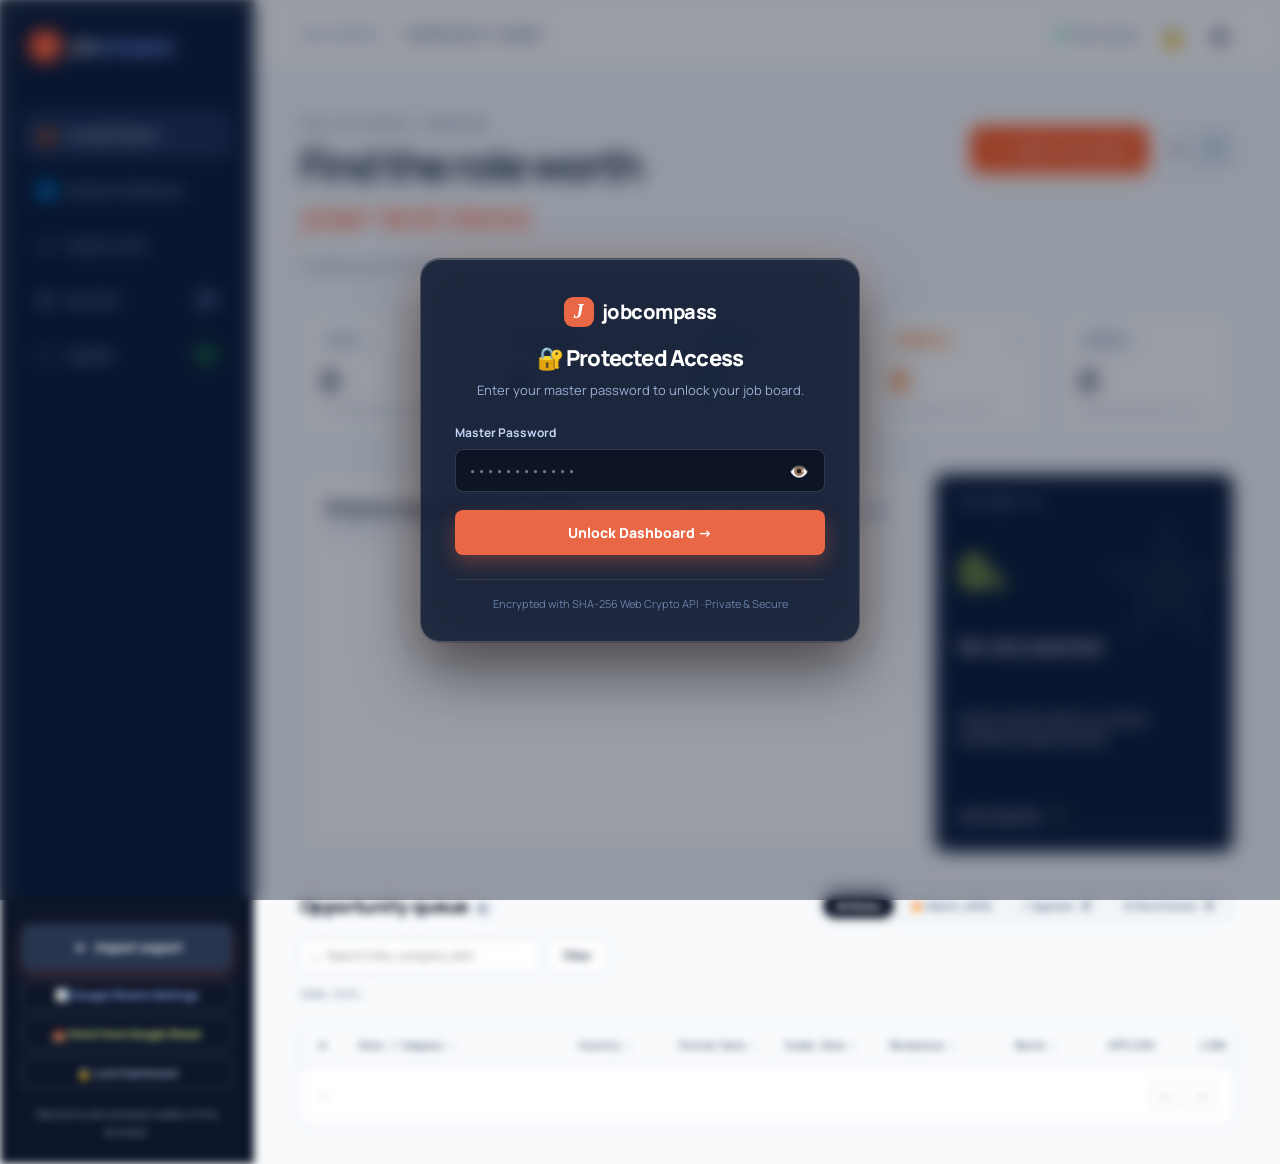
==== index.html @ 96bff16b "Add dedicated Indeed and Glassdoor crawler, multi-sheet Excel generator, and web dashboard page" ====
<!doctype html>
<html lang="en">
  <head>
    <meta charset="UTF-8" />
    <meta name="viewport" content="width=device-width, initial-scale=1.0" />
    <meta name="theme-color" content="#0d1629" />
    <title>Job Compass | Opportunity dashboard</title>
    <link rel="preconnect" href="https://fonts.googleapis.com" />
    <link rel="preconnect" href="https://fonts.gstatic.com" crossorigin />
    <link href="https://fonts.googleapis.com/css2?family=DM+Mono:wght@400;500&family=Manrope:wght@400;500;600;700;800&display=swap" rel="stylesheet" />
    <link rel="stylesheet" href="styles.css" />
  </head>
  <body>
    <div class="shell" id="app-shell">
      <aside class="sidebar">
        <a class="brand" href="#top" aria-label="Job Compass home"><span class="brand-mark">J</span><span>job<span>compass</span></span></a>
        <nav class="nav" aria-label="Main navigation">
          <a class="active" href="index.html" id="nav-overview-link"><span>💼</span> LinkedIn Board</a>
          <a href="indeed_glassdoor.html" id="nav-ig-link"><span>🌐</span> Indeed & Glassdoor</a>
          <a href="#roles" id="nav-roles-link"><span>⌕</span> Explore roles</a>
          <a href="#shortlist" id="nav-shortlist-link"><span>★</span> Shortlist <b id="nav-shortlist">0</b></a>
          <a href="#applied" id="nav-applied-link"><span>✓</span> Applied <b id="nav-applied" class="nav-applied-badge">0</b></a>
        </nav>
        <div class="sidebar-bottom">
          <button class="import-button sidebar-import" id="import-button"><span>＋</span> Import export</button>
          <button class="clear-data-button" id="sheets-config-button" style="margin-top:8px;color:#9db7ff;border-color:#374a6a">📊 Google Sheets Settings</button>
          <button class="clear-data-button" id="sheets-fetch-button" style="margin-top:6px;color:#dff482;border-color:#374a6a">📥 Fetch from Google Sheet</button>
          <button class="clear-data-button" id="lock-dashboard-btn" style="margin-top:6px;color:#a5b5d2;border-color:#374a6a">🔒 Lock Dashboard</button>
          <p class="stored-count" id="stored-count"></p>
          <button class="clear-data-button" id="clear-data" style="display:none">Clear stored data</button>
          <p>Decisions are saved privately in this browser.</p>
        </div>
      </aside>

      <main id="top">
        <header class="topbar">
          <button class="mobile-menu" id="mobile-menu" aria-label="Open navigation">☰</button>
          <div class="crumb"><span>JOB SEARCH</span><i>/</i><strong>OPPORTUNITY BOARD</strong></div>
          <div class="top-actions">
            <span class="saved-state"><i></i> Auto-saved</span>
            <button class="icon-button" id="lock-header-btn" title="Lock Dashboard Session">🔒</button>
            <button class="icon-button" id="theme-button" aria-label="Toggle theme">◐</button>
          </div>
        </header>

        <section class="hero">
          <div>
            <p class="eyebrow">YOUR JOB SEARCH, ORGANISED</p>
            <h1>Find the role worth<br /><em>your next move.</em></h1>
            <p class="hero-copy" id="dataset-summary">Loading your job export…</p>
          </div>
          <div class="hero-actions">
            <button class="import-button" id="hero-import"><span>＋</span> Import new export</button>
            <label class="view-toggle" aria-label="Display mode">
              <button class="active" id="table-view-button" aria-label="Table view">☰</button>
              <button id="compact-view-button" aria-label="Compact view">☷</button>
            </label>
          </div>
        </section>

        <section class="metrics">
          <article class="metric-card">
            <div class="metric-head"><span class="metric-badge">TOTAL</span></div>
            <strong id="metric-total">0</strong>
            <span class="metric-note" id="metric-total-note">0 companies represented</span>
          </article>
          <article class="metric-card">
            <div class="metric-head"><span class="metric-badge badge-match">MATCH ≥85%</span></div>
            <strong id="metric-high-match">0</strong>
            <span class="metric-note">Top fit for your background</span>
          </article>
          <article class="metric-card clickable card-applied" id="metric-applied-card" title="Click to view all applied jobs">
            <div class="metric-head"><span class="metric-badge badge-applied">APPLIED</span><span class="card-action-icon">↗</span></div>
            <strong id="metric-applied" class="metric-applied-val">0</strong>
            <span class="metric-note" id="metric-applied-note">0% submitted · Click to filter</span>
          </article>
          <article class="metric-card clickable card-shortlist" id="metric-shortlisted-card" title="Click to view shortlisted roles">
            <div class="metric-head"><span class="metric-badge badge-shortlist">SHORTLIST</span><span class="card-action-icon">↗</span></div>
            <strong id="metric-shortlisted" class="metric-shortlist-val">0</strong>
            <span class="metric-note" id="metric-shortlist-note">Your roles to revisit</span>
          </article>
          <article class="metric-card">
            <div class="metric-head"><span class="metric-badge">MARKETS</span></div>
            <strong id="metric-countries">0</strong>
            <span class="metric-note" id="metric-country-note">Across primary focus areas</span>
          </article>
        </section>

        <section class="insight-grid">
          <article class="chart-card">
            <div class="chart-card-top">
              <div class="chart-card-title-group">
                <div class="title-with-pill">
                  <h2>Roles by target country</h2>
                  <span class="market-count-pill" id="country-data-label">19 MARKETS</span>
                </div>
                <p class="chart-subtitle" id="country-chart-subtitle">All active international tech markets</p>
              </div>
              <div class="chart-controls-group">
                <div class="chart-search-wrap">
                  <span>⌕</span>
                  <input type="text" id="country-search-input" placeholder="Search country…" />
                </div>
                <div class="chart-sort-toggle">
                  <button class="sort-toggle-btn active" id="sort-country-count" title="Sort by volume">Volume</button>
                  <button class="sort-toggle-btn" id="sort-country-alpha" title="Sort alphabetically">A–Z</button>
                </div>
                <button class="clear-country-filter" id="country-filter-clear-btn" style="display:none;" title="Clear country filter">✕</button>
              </div>
            </div>
            <div class="country-bars-scroll" id="country-bars"></div>
          </article>
          <article class="focus-card">
            <p class="eyebrow">FEATURED FIT</p>
            <div class="focus-score" id="focus-score">0<small>%</small></div>
            <h2 id="focus-title">No role selected</h2>
            <p id="focus-company">Import export data to surface standout opportunities.</p>
            <button id="view-best-fit">Focus top role <span>→</span></button>
          </article>
        </section>

        <section class="roles-section" id="roles">
          <div class="queue-master-bar">
            <div class="queue-left">
              <h2>Opportunity queue <span class="queue-count-badge" id="visible-count">0</span></h2>
            </div>
            <div class="queue-center">
              <div class="status-tabs-bar" id="status-tabs-bar">
                <button class="status-pill active" data-status-tab="all">All Roles</button>
                <button class="status-pill pill-match" data-status-tab="high">🔥 Match ≥85%</button>
                <button class="status-pill pill-applied" data-status-tab="applied">✓ Applied <b id="tab-count-applied">0</b></button>
                <button class="status-pill pill-shortlist" data-status-tab="shortlisted">★ Shortlisted <b id="tab-count-shortlisted">0</b></button>
              </div>
            </div>
            <div class="queue-right">
              <div class="search-wrap">
                <span>⌕</span>
                <input type="search" id="search" placeholder="Search title, company, skill…" />
              </div>
              <button class="filter-button" id="filter-button">Filter <span id="filter-count">0</span></button>
            </div>
          </div>

          <div class="timeline-strip">
            <span class="timeline-label">CRAWL DATE:</span>
            <div class="date-tabs-bar" id="date-tabs-bar"></div>
          </div>

          <div class="filters-panel" id="filters-panel" hidden>
            <label>Country<select id="country-filter"><option value="">All countries</option></select></label>
            <label>Match Score<select id="score-filter"><option value="">Any score</option><option value="85">85%+ Top match</option><option value="70">70%+ Good match</option></select></label>
            <label>Workplace<select id="workplace-filter"><option value="">Any workplace</option></select></label>
            <label>Job Posted<select id="posted-filter"><option value="">Any posted date</option><option value="1">Past 24 hours</option><option value="3">Past 3 days</option><option value="7">Past 7 days</option><option value="14">Past 14 days</option><option value="30">Past 30 days</option></select></label>
            <label>Crawl Date<select id="recent-filter"><option value="">All crawl dates</option><option value="1">Past 24 hours</option><option value="7">Past 7 days</option><option value="30">Past 30 days</option></select></label>
            <label>Status<select id="status-filter"><option value="">All roles</option><option value="shortlisted">Shortlisted</option><option value="applied">Applied</option><option value="not-applied">Not Applied</option></select></label>
            <button class="clear-filters" id="clear-filters">Clear all</button>
          </div>
          <div class="active-filters" id="active-filters"></div>
          <div class="table-wrap" id="table-wrap">
            <table>
              <thead>
                <tr>
                  <th class="bookmark-cell">★</th>
                  <th class="col-role"><button data-sort="Job Title">Role / Company ↕</button></th>
                  <th class="col-country"><button data-sort="Country">Country ↕</button></th>
                  <th class="col-posted"><button data-sort="Posted Date">Posted Date ↕</button></th>
                  <th class="col-crawl"><button data-sort="Crawl Date">Crawl Date ↕</button></th>
                  <th class="col-workplace"><button data-sort="Remote / Workplace">Workplace ↕</button></th>
                  <th class="col-match"><button data-sort="Match Score">Match ↕</button></th>
                  <th class="col-applied">Applied</th>
                  <th class="col-link">Link</th>
                </tr>
              </thead>
              <tbody id="jobs-body"></tbody>
            </table>
          </div>
          <footer class="table-footer"><p id="page-info">—</p><div class="pagination"><button id="previous-page" aria-label="Previous page">←</button><div id="page-buttons"></div><button id="next-page" aria-label="Next page">→</button></div></footer>
        </section>
      </main>
    </div>

    <!-- Login & Authentication Gate Modal -->
    <div class="auth-overlay" id="auth-overlay">
      <div class="auth-card">
        <div class="auth-header">
          <div class="auth-brand"><span class="brand-mark">J</span><span>job<span>compass</span></span></div>
          <h2 id="auth-title">🔐 Protected Access</h2>
          <p id="auth-subtitle">Enter your master password to unlock your job board.</p>
        </div>
        <form id="auth-form" onsubmit="return false;">
          <div class="auth-field">
            <label for="auth-password">Master Password</label>
            <div class="password-wrapper">
              <input type="password" id="auth-password" class="modal-input" placeholder="••••••••••••" required autocomplete="current-password" />
              <button type="button" id="toggle-auth-password" class="password-toggle-btn" aria-label="Toggle password visibility">👁️</button>
            </div>
            <div id="password-strength-bar" class="strength-bar" hidden><div id="strength-fill"></div></div>
          </div>
          <div class="auth-field" id="auth-confirm-wrapper" hidden>
            <label for="auth-confirm-password">Confirm Master Password</label>
            <input type="password" id="auth-confirm-password" class="modal-input" placeholder="••••••••••••" autocomplete="new-password" />
          </div>
          <p class="auth-error" id="auth-error" hidden></p>
          <button type="submit" id="auth-submit-btn" class="auth-submit-btn">Unlock Dashboard →</button>
        </form>
        <div class="auth-footer">
          <span>Encrypted with SHA-256 Web Crypto API · Private & Secure</span>
        </div>
      </div>
    </div>

    <!-- Google Sheets Settings Modal -->
    <div class="modal-overlay" id="sheets-modal" hidden>
      <div class="modal-card">
        <header class="modal-header">
          <h3>📊 Google Sheets Integration</h3>
          <button id="close-sheets-modal" aria-label="Close modal">×</button>
        </header>
        <div class="modal-body">
          <p>Sync all opportunity records and real-time "Applied" status to a single Google Spreadsheet.</p>
          <label class="modal-label">Google Apps Script Webhook URL:
            <input type="url" id="sheets-url-input" class="modal-input" placeholder="https://script.google.com/macros/s/.../exec" />
          </label>
          <div class="modal-actions">
            <button id="save-sheets-config" class="import-button">Save Configuration</button>
            <button id="sync-sheets-now" class="filter-button" style="padding:10px 16px">Sync All Jobs Now 🔄</button>
          </div>
          <p class="small-help">Copy script from <code>google_apps_script.js</code> into your Google Sheet to create a Webhook.</p>
        </div>
      </div>
    </div>

    <input id="file-input" type="file" accept=".csv,.xlsx,text/csv,application/vnd.openxmlformats-officedocument.spreadsheetml.sheet" hidden />
    <div class="toast" id="toast" role="status"></div>
    <div class="loading-overlay" id="loading-overlay" hidden>
      <div class="loading-spinner">
        <div class="spinner"></div>
        <p id="loading-text">Importing…</p>
      </div>
    </div>
    <script src="https://cdn.sheetjs.com/xlsx-0.20.3/package/dist/xlsx.full.min.js"></script>
    <script src="app.js"></script>
  </body>
</html>
---- styles.css ----
[hidden] { display: none !important; }
:root {
  --ink: #0d1629;
  --muted: #64748b;
  --line: #e2e8f0;
  --canvas: #f8fafc;
  --card: #ffffff;
  --accent: #e96744;
  --accent-dark: #c85133;
  --lime: #dff482;
  --blue: #3b82f6;
  --emerald: #10b981;
  --shadow-sm: 0 1px 3px rgba(15, 23, 42, 0.05);
  --shadow-md: 0 4px 16px rgba(15, 23, 42, 0.06);
  --shadow-lg: 0 12px 32px rgba(15, 23, 42, 0.08);
}
* { box-sizing: border-box; }
html { scroll-behavior: smooth; }
body { margin: 0; background: var(--canvas); color: var(--ink); font-family: Manrope, Arial, sans-serif; font-size: 14px; }
button, input, select { font: inherit; }
button { cursor: pointer; }

/* ── Shell & Sidebar ── */
.shell { min-height: 100vh; padding-left: 254px; }
.sidebar { position: fixed; z-index: 3; inset: 0 auto 0 0; width: 254px; background: var(--ink); color: #fff; padding: 31px 22px 24px; display: flex; flex-direction: column; }
.brand { display: flex; gap: 10px; align-items: center; color: #fff; text-decoration: none; font-size: 19px; font-weight: 800; letter-spacing: -1px; padding: 0 8px; }
.brand span span { color: #9db7ff; }
.brand-mark { display: grid; place-items: center; width: 30px; height: 30px; border-radius: 9px; background: var(--accent); font-family: Georgia, serif; font-size: 20px; font-style: italic; }
.nav { display: grid; gap: 8px; margin-top: 50px; }
.nav a { display: flex; gap: 12px; align-items: center; color: #aeb8cd; padding: 12px 14px; border-radius: 8px; text-decoration: none; font-weight: 600; font-size: 13px; transition: all 0.15s ease; }
.nav a span { font-size: 17px; width: 18px; text-align: center; }
.nav a:hover, .nav a.active { background: #202c44; color: white; }
.nav b { margin-left: auto; padding: 2px 8px; background: #33435f; border-radius: 99px; font: 600 11px 'DM Mono', monospace; }
.nav-applied-badge { background: #1b4d32 !important; color: #7de0aa !important; }

.sidebar-bottom { margin-top: auto; }
.sidebar-bottom p { color: #8c99b0; font-size: 11px; line-height: 1.6; margin: 16px 8px 0; text-align: center; }
.sidebar-import { width: 100%; justify-content: center; background: #27354f !important; color: #fff !important; }
.stored-count { color: #a5b5d2 !important; font: 500 11px 'DM Mono', monospace; text-align: center; margin: 10px 0 4px !important; }
.clear-data-button { width: 100%; padding: 8px 10px; border: 1px solid #374a6a; border-radius: 6px; background: transparent; color: #e96744; font-size: 11px; font-weight: 700; cursor: pointer; transition: 0.15s; }
.clear-data-button:hover { background: #1e2a42; border-color: #e96744; }

/* ── Top Bar ── */
main { max-width: 1580px; margin: auto; }
.topbar { height: 70px; display: flex; align-items: center; justify-content: space-between; padding: 0 46px; border-bottom: 1px solid var(--line); background: #ffffff; }
.crumb { font: 600 11px 'DM Mono', monospace; letter-spacing: 0.08em; color: #94a3b8; }
.crumb i { padding: 0 10px; color: #cbd5e1; font-style: normal; }
.crumb strong { color: #475569; font-weight: 600; }
.top-actions { display: flex; align-items: center; gap: 20px; }
.saved-state { color: #64748b; font-size: 12px; font-weight: 600; display: flex; align-items: center; }
.saved-state i { width: 7px; height: 7px; display: inline-block; border-radius: 50%; background: #10b981; margin-right: 7px; }
.icon-button, .mobile-menu { border: 0; background: transparent; color: var(--ink); font-size: 19px; cursor: pointer; padding: 4px; }
.mobile-menu { display: none; }

/* ── Hero ── */
.hero { padding: 48px 46px 36px; display: flex; justify-content: space-between; align-items: flex-start; gap: 32px; }
.eyebrow { font: 700 10px 'DM Mono', monospace; letter-spacing: 0.12em; color: #64748b; margin: 0 0 10px; }
.hero h1 { font-size: 42px; line-height: 1.15; margin: 0; letter-spacing: -2px; }
.hero h1 em { font-family: Georgia, serif; font-weight: 400; color: var(--accent); }
.hero-copy { margin: 14px 0 0; max-width: 540px; color: var(--muted); line-height: 1.7; font-size: 14px; }
.hero-actions { display: flex; align-items: center; gap: 10px; padding-top: 8px; }
.import-button { border: 0; background: var(--accent); color: #fff; border-radius: 8px; padding: 11px 18px; font-weight: 700; font-size: 13px; box-shadow: 0 6px 16px rgba(233, 103, 68, 0.25); transition: 0.15s; }
.import-button:hover { background: var(--accent-dark); transform: translateY(-1px); }
.import-button span { font-size: 17px; vertical-align: -1px; margin-right: 4px; }
.view-toggle { display: flex; background: #e2e8f0; padding: 3px; border-radius: 8px; gap: 2px; }
.view-toggle button { width: 34px; height: 34px; border: 0; background: transparent; color: #64748b; border-radius: 6px; font-size: 16px; cursor: pointer; }
.view-toggle button.active { background: white; color: var(--ink); box-shadow: 0 2px 5px rgba(0,0,0,0.08); }

/* ── 5 Metric Cards ── */
.metrics { padding: 0 46px 36px; display: grid; grid-template-columns: repeat(5, minmax(0, 1fr)); gap: 14px; }
.metric-card { background: var(--card); border: 1px solid var(--line); border-radius: 12px; padding: 18px 20px; box-shadow: var(--shadow-sm); display: flex; flex-direction: column; justify-content: space-between; min-height: 124px; transition: all 0.15s ease; position: relative; }
.metric-card.clickable { cursor: pointer; }
.metric-card.clickable:hover { border-color: #93c5fd; background: #f8fafc; transform: translateY(-2px); box-shadow: var(--shadow-md); }
.metric-card.clickable.active { border-color: var(--blue); background: #eff6ff; box-shadow: 0 0 0 2px rgba(59, 130, 246, 0.2); }
.metric-head { display: flex; justify-content: space-between; align-items: center; }
.metric-badge { font: 700 9px 'DM Mono', monospace; letter-spacing: 0.08em; color: #64748b; background: #f1f5f9; padding: 3px 7px; border-radius: 4px; }
.badge-match { color: #2563eb; background: #eff6ff; }
.badge-applied { color: #047857; background: #ecfdf5; }
.badge-shortlist { color: #c2410c; background: #fff7ed; }
.card-action-icon { font-size: 13px; color: #94a3b8; font-weight: 700; }
.metric-card strong { font-size: 28px; font-weight: 800; letter-spacing: -1.2px; margin: 8px 0 2px; color: var(--ink); }
.metric-note { font-size: 11px; color: #94a3b8; line-height: 1.4; white-space: nowrap; overflow: hidden; text-overflow: ellipsis; }
.metric-applied-val { color: #059669 !important; }
.metric-shortlist-val { color: #ea580c !important; }

/* ── Insight Grid (Country Bars + Featured Fit) ── */
.insight-grid { padding: 0 46px 36px; display: grid; grid-template-columns: minmax(0, 1.7fr) minmax(300px, 0.7fr); gap: 16px; }
.chart-card, .focus-card { background: var(--card); border: 1px solid var(--line); border-radius: 12px; padding: 22px 24px; box-shadow: var(--shadow-sm); display: flex; flex-direction: column; height: 380px; box-sizing: border-box; }
.chart-card-top { display: flex; justify-content: space-between; align-items: flex-start; gap: 12px; margin-bottom: 14px; padding-bottom: 12px; border-bottom: 1px solid #f1f5f9; flex-wrap: wrap; }
.chart-card-title-group h2 { margin: 0; font-size: 17px; font-weight: 800; letter-spacing: -0.5px; }
.title-with-pill { display: flex; align-items: center; gap: 8px; }
.market-count-pill { font: 700 9px 'DM Mono', monospace; color: #475569; background: #f1f5f9; padding: 2px 7px; border-radius: 4px; }
.chart-subtitle { margin: 2px 0 0; font-size: 11px; color: #94a3b8; }

.chart-controls-group { display: flex; align-items: center; gap: 8px; }
.chart-search-wrap { display: flex; align-items: center; gap: 5px; background: #f8fafc; border: 1px solid #e2e8f0; border-radius: 6px; padding: 5px 8px; width: 140px; }
.chart-search-wrap span { font-size: 13px; color: #94a3b8; }
.chart-search-wrap input { border: 0; outline: 0; background: transparent; font-size: 11px; width: 100%; color: var(--ink); }
.chart-sort-toggle { display: flex; background: #f1f5f9; padding: 2px; border-radius: 6px; gap: 2px; }
.sort-toggle-btn { border: 0; background: transparent; font-size: 10px; font-weight: 700; color: #64748b; padding: 4px 8px; border-radius: 4px; cursor: pointer; transition: 0.15s; }
.sort-toggle-btn.active { background: #ffffff; color: var(--ink); box-shadow: 0 1px 3px rgba(0,0,0,0.08); }
.clear-country-filter { border: 1px solid #fed7aa; background: #fff7ed; color: #c2410c; border-radius: 6px; padding: 3px 7px; font-size: 10px; font-weight: 700; cursor: pointer; }

.country-bars-scroll { flex: 1; overflow-y: auto; display: grid; gap: 5px; padding-right: 4px; }
.country-bars-scroll::-webkit-scrollbar { width: 4px; }
.country-bars-scroll::-webkit-scrollbar-thumb { background: #cbd5e1; border-radius: 4px; }
.country-row { display: grid; grid-template-columns: 140px 1fr 85px; align-items: center; gap: 10px; padding: 6px 8px; border-radius: 6px; cursor: pointer; transition: all 0.15s ease; border: 1px solid transparent; }
.country-row:hover { background: #f1f5f9; }
.country-row.is-active { background: #eff6ff; border-color: #bfdbfe; }
.country-name-cell { display: flex; align-items: center; gap: 7px; overflow: hidden; white-space: nowrap; }
.country-flag-code { font: 800 10px 'DM Mono', monospace; background: #e2e8f0; color: #334155; padding: 2px 5px; border-radius: 3px; min-width: 22px; text-align: center; }
.country-name-text { font-size: 12px; font-weight: 600; color: #334155; overflow: hidden; text-overflow: ellipsis; }
.bar { height: 6px; border-radius: 50px; background: #e2e8f0; overflow: hidden; }
.bar i { display: block; height: 100%; background: linear-gradient(90deg, #3b82f6, #60a5fa); border-radius: inherit; transition: width 0.3s ease; }
.country-row:nth-child(1) .bar i { background: linear-gradient(90deg, #f97316, #fb923c); }
.country-row:nth-child(2) .bar i { background: linear-gradient(90deg, #0ea5e9, #38bdf8); }
.country-row:nth-child(3) .bar i { background: linear-gradient(90deg, #10b981, #34d399); }
.country-count-badge { display: flex; align-items: center; justify-content: flex-end; gap: 6px; font-family: 'DM Mono', monospace; font-size: 11px; }
.country-count-badge b { color: #1e293b; font-weight: 700; }
.country-pct { color: #94a3b8; font-size: 10px; }
.empty-hint { text-align: center; color: #94a3b8; padding: 30px; font-size: 12px; }

/* ── Featured Fit Card ── */
.focus-card { background: var(--ink); color: #ffffff; position: relative; overflow: hidden; justify-content: space-between; }
.focus-card::after { content: '★'; position: absolute; right: -15px; top: 10px; color: rgba(255,255,255,0.04); font-size: 180px; line-height: 1; pointer-events: none; }
.focus-card .eyebrow { color: #94a3b8; margin-bottom: 6px; }
.focus-score { color: var(--lime); font-size: 44px; font-weight: 800; letter-spacing: -2px; line-height: 1; position: relative; z-index: 1; }
.focus-score small { font-size: 20px; letter-spacing: -1px; }
.focus-card h2 { margin: 8px 0 4px; font-size: 18px; font-weight: 700; color: #ffffff; white-space: nowrap; overflow: hidden; text-overflow: ellipsis; position: relative; z-index: 1; }
.focus-company { margin: 0; color: #94a3b8; font-size: 12px; line-height: 1.5; position: relative; z-index: 1; }
.focus-card button { border: 0; border-bottom: 1px solid #475569; background: transparent; padding: 0 0 4px; color: #ffffff; font-size: 12px; font-weight: 700; text-align: left; margin-top: 10px; cursor: pointer; position: relative; z-index: 1; }
.focus-card button span { padding-left: 10px; color: var(--lime); font-size: 15px; }

/* ── Opportunity Queue & Master Bar ── */
.roles-section { padding: 0 46px 40px; }
.queue-master-bar { display: flex; align-items: center; justify-content: space-between; gap: 16px; margin-bottom: 12px; flex-wrap: wrap; }
.queue-left { display: flex; align-items: center; gap: 8px; }
.queue-left h2 { margin: 0; font-size: 19px; font-weight: 800; letter-spacing: -0.6px; }
.queue-count-badge { font: 700 11px 'DM Mono', monospace; color: #64748b; background: #e2e8f0; padding: 2px 7px; border-radius: 99px; }
.queue-center { display: flex; }
.status-tabs-bar { display: flex; background: #f1f5f9; padding: 3px; border-radius: 99px; gap: 3px; border: 1px solid #e2e8f0; }
.status-pill { border: 0; background: transparent; color: #64748b; font-size: 11px; font-weight: 700; padding: 5px 13px; border-radius: 99px; cursor: pointer; transition: all 0.15s ease; white-space: nowrap; display: flex; align-items: center; gap: 5px; }
.status-pill b { font: 700 10px 'DM Mono', monospace; padding: 1px 5px; border-radius: 10px; background: rgba(0,0,0,0.06); }
.status-pill:hover { color: var(--ink); background: rgba(255,255,255,0.7); }
.status-pill.active { background: var(--ink); color: #ffffff; box-shadow: 0 2px 6px rgba(13,22,41,0.18); }
.status-pill.active b { background: rgba(255,255,255,0.25); color: #ffffff; }
.status-pill.pill-applied.active { background: #059669; }
.status-pill.pill-shortlist.active { background: #ea580c; }
.queue-right { display: flex; gap: 8px; align-items: center; }

.search-wrap { display: flex; align-items: center; width: 240px; padding: 0 10px; border: 1px solid #cbd5e1; border-radius: 8px; background: #fff; color: #94a3b8; }
.search-wrap span { font-size: 16px; }
.search-wrap input { width: 100%; padding: 8px 6px; border: 0; outline: 0; background: transparent; font-size: 12px; color: var(--ink); }
.filter-button { border: 1px solid #cbd5e1; border-radius: 8px; padding: 8px 14px; background: white; color: #334155; font-size: 12px; font-weight: 700; display: flex; align-items: center; gap: 4px; }
.filter-button span { display: none; background: #e96744; color: white; font: 600 10px 'DM Mono', monospace; border-radius: 10px; padding: 1px 6px; }
.filter-button.has-filters span { display: inline; }

/* ── Timeline Strip (Crawl Date Pills) ── */
.timeline-strip { display: flex; align-items: center; gap: 10px; margin-bottom: 14px; overflow-x: auto; padding: 4px 0; }
.timeline-label { font: 700 9px 'DM Mono', monospace; letter-spacing: 0.08em; color: #94a3b8; white-space: nowrap; }
.date-tabs-bar { display: flex; gap: 6px; flex-wrap: nowrap; overflow-x: auto; padding-bottom: 2px; }
.date-tab { border: 1px solid #e2e8f0; background: #ffffff; color: #64748b; padding: 4px 11px; border-radius: 6px; font-weight: 700; font-size: 11px; cursor: pointer; transition: all 0.15s ease; white-space: nowrap; font-family: 'DM Mono', monospace; }
.date-tab:hover { border-color: #cbd5e1; color: var(--ink); background: #f8fafc; }
.date-tab.active { background: #1e293b; color: #ffffff; border-color: #1e293b; box-shadow: 0 2px 5px rgba(0,0,0,0.1); }

/* ── Filters Dropdown Panel & Chips ── */
.filters-panel { display: flex; align-items: end; gap: 12px; padding: 16px 20px; margin: 0 0 14px; border: 1px solid var(--line); border-radius: 10px; background: #fff; flex-wrap: wrap; }
.filters-panel label { display: grid; gap: 5px; color: #64748b; font-size: 10px; font-weight: 700; letter-spacing: 0.04em; }
.filters-panel select { min-width: 140px; padding: 8px 12px; border: 1px solid #cbd5e1; border-radius: 6px; outline: 0; color: #1e293b; font-size: 12px; background: #fff; }
.clear-filters { border: 0; color: var(--accent-dark); background: transparent; font-size: 12px; font-weight: 700; padding: 8px; cursor: pointer; }
.active-filters { display: flex; flex-wrap: wrap; gap: 6px; margin: -6px 0 12px; }
.filter-chip { border: 1px solid #fed7aa; color: #c2410c; border-radius: 20px; background: #fff7ed; padding: 4px 10px; font-size: 11px; font-weight: 600; display: flex; align-items: center; gap: 4px; }
.filter-chip button { border: 0; background: transparent; color: inherit; font-size: 13px; cursor: pointer; }

/* ── Table Styling ── */
.table-wrap { overflow: auto; border: 1px solid var(--line); border-radius: 10px 10px 0 0; background: #fff; box-shadow: var(--shadow-sm); }
.table-wrap.compact td { padding: 8px 14px; }
.table-wrap.compact .role-title { font-size: 12px; }
table { width: 100%; min-width: 880px; border-collapse: collapse; text-align: left; }
th { padding: 12px 14px; background: #f8fafc; border-bottom: 1px solid var(--line); color: #64748b; font: 700 10px 'DM Mono', monospace; letter-spacing: 0.06em; text-transform: uppercase; white-space: nowrap; }
th button { border: 0; padding: 0; color: inherit; background: transparent; font: inherit; cursor: pointer; }
td { padding: 13px 14px; border-bottom: 1px solid #f1f5f9; color: #334155; font-size: 12px; vertical-align: middle; }
tbody tr:last-child td { border-bottom: 0; }
tbody tr:hover { background: #f8fafc; }

.bookmark-cell { width: 44px; min-width: 44px; max-width: 44px; text-align: center; padding: 13px 4px !important; }
.col-role { min-width: 220px; }
.col-country { min-width: 100px; }
.col-posted { min-width: 105px; }
.col-crawl { min-width: 105px; }
.col-workplace { min-width: 120px; }
.col-match { min-width: 80px; text-align: center; }
.col-applied { min-width: 110px; text-align: center; }
.col-link { width: 48px; min-width: 48px; text-align: center; }
.open-cell { width: 48px; min-width: 48px; text-align: center; }

.bookmark { border: 0; background: transparent; color: #cbd5e1; padding: 3px; font-size: 18px; cursor: pointer; }
.bookmark.active { color: var(--accent); }
.role-title { color: #0f172a; font-weight: 700; font-size: 13px; }
.role-sub { display: block; margin-top: 2px; color: #94a3b8; font-size: 10px; }
.company { color: #334155; font-weight: 600; }
.match-pill, .work-pill { display: inline-block; border-radius: 99px; padding: 3px 8px; font: 700 10px 'DM Mono', monospace; white-space: nowrap; }
.match-pill.score-100 { background: #dcfce7; color: #15803d; }
.match-pill.score-85 { background: #eff6ff; color: #1d4ed8; }
.match-pill.score-70 { background: #fef3c7; color: #b45309; }
.match-pill.score-none { background: #f1f5f9; color: #64748b; }
.work-pill { background: #f1f5f9; color: #475569; }
.work-pill.remote { background: #ecfdf5; color: #047857; }
.open-link { color: #64748b; text-decoration: none; font-size: 17px; }
.open-link:hover { color: var(--accent); }
.empty { text-align: center; padding: 45px; color: #94a3b8; }

.applied-badge { border: 1px solid #cbd5e1; border-radius: 6px; padding: 4px 10px; font: 700 11px Manrope, sans-serif; background: #ffffff; color: #475569; cursor: pointer; transition: all 0.15s ease; white-space: nowrap; }
.applied-badge:hover { border-color: #e96744; color: #e96744; background: #fff7ed; }
.applied-badge.applied { border-color: #10b981; background: #ecfdf5; color: #047857; font-weight: 800; }
.applied-badge.applied:hover { background: #d1fae5; }

.table-footer { display: flex; justify-content: space-between; align-items: center; padding: 14px 18px; border: 1px solid var(--line); border-top: 0; border-radius: 0 0 10px 10px; background: white; }
.table-footer p { margin: 0; color: #64748b; font-size: 11px; }
.pagination { display: flex; gap: 4px; align-items: center; }
.pagination button { min-width: 28px; height: 28px; padding: 0 6px; border: 1px solid #cbd5e1; border-radius: 5px; background: #fff; color: #475569; font-size: 11px; cursor: pointer; }
.pagination button.active { border-color: var(--ink); background: var(--ink); color: #fff; }
.pagination button:disabled { opacity: 0.4; cursor: not-allowed; }

/* ── Toast & Loading Overlay ── */
.toast { position: fixed; z-index: 1000; bottom: 24px; right: 25px; transform: translateY(100px); background: #0f172a; color: #fff; border-radius: 8px; box-shadow: 0 12px 30px rgba(0,0,0,0.25); padding: 12px 18px; font-size: 12px; font-weight: 600; opacity: 0; transition: 0.25s; pointer-events: none; }
.toast.show { opacity: 1; transform: translateY(0); pointer-events: auto; }
.loading-overlay { position: fixed; z-index: 100; inset: 0; background: rgba(13, 22, 41, 0.65); backdrop-filter: blur(4px); display: grid; place-items: center; }
.loading-spinner { text-align: center; color: #fff; }
.loading-spinner p { margin: 18px 0 0; font: 600 14px Manrope, sans-serif; color: #c5d0e6; letter-spacing: -0.3px; }
.spinner { width: 44px; height: 44px; margin: 0 auto; border: 3px solid rgba(255,255,255,0.15); border-top-color: var(--accent); border-radius: 50%; animation: spin .7s linear infinite; }
@keyframes spin { to { transform: rotate(360deg); } }

/* ── Dark Mode ── */
body.dark {
  --ink: #edf2ff;
  --muted: #94a3b8;
  --line: #1e293b;
  --canvas: #090e1a;
  --card: #111927;
  --blue: #60a5fa;
}
body.dark .topbar { background: #111927; border-color: #1e293b; }
body.dark .sidebar, body.dark .focus-card { background: #0b111e; }
body.dark .metric-card, body.dark .chart-card, body.dark .table-wrap, body.dark th, body.dark .filters-panel, body.dark .table-footer { background: #111927; border-color: #1e293b; }
body.dark .metric-card strong, body.dark .queue-left h2, body.dark .chart-card-title-group h2 { color: #f8fafc; }
body.dark td, body.dark .role-title, body.dark .company { color: #cbd5e1; }
body.dark tbody tr:hover { background: #162234; }
body.dark .metric-card.clickable:hover { background: #162234; }
body.dark .metric-card.clickable.active { background: #172554; border-color: #3b82f6; }
body.dark .chart-card-top { border-color: #1e293b; }
body.dark .chart-search-wrap, body.dark .search-wrap, body.dark .filter-button, body.dark .filters-panel select { background: #0b111e; border-color: #1e293b; color: #f8fafc; }
body.dark .chart-search-wrap input, body.dark .search-wrap input { color: #f8fafc; }
body.dark .chart-sort-toggle, body.dark .status-tabs-bar { background: #0b111e; border-color: #1e293b; }
body.dark .sort-toggle-btn { color: #94a3b8; }
body.dark .sort-toggle-btn.active { background: #1e293b; color: #f8fafc; }
body.dark .country-bars-scroll::-webkit-scrollbar-thumb { background: #1e293b; }
body.dark .country-row { color: #cbd5e1; }
body.dark .country-row:hover { background: #162234; }
body.dark .country-row.is-active { background: #172554; border-color: #2563eb; }
body.dark .country-flag-code { background: #1e293b; color: #cbd5e1; }
body.dark .country-name-text { color: #f8fafc; }
body.dark .country-count-badge b { color: #f8fafc; }
body.dark .bar { background: #1e293b; }
body.dark .status-pill { color: #94a3b8; }
body.dark .status-pill:hover { background: #162234; color: #f8fafc; }
body.dark .status-pill.active { background: #3b82f6; color: #ffffff; }
body.dark .date-tab { background: #0b111e; border-color: #1e293b; color: #94a3b8; }
body.dark .date-tab:hover { background: #162234; color: #f8fafc; }
body.dark .date-tab.active { background: #e96744; color: #ffffff; border-color: #e96744; }
body.dark .pagination button { background: #0b111e; border-color: #1e293b; color: #94a3b8; }
body.dark .pagination button.active { background: #3b82f6; color: #ffffff; border-color: #3b82f6; }
body.dark .applied-badge { background: #0b111e; border-color: #1e293b; color: #94a3b8; }
body.dark .applied-badge.applied { background: #064e3b; border-color: #059669; color: #6ee7b7; }

/* ── Modals & Dialogs ── */
.modal-overlay { position: fixed; z-index: 90; inset: 0; background: rgba(13, 22, 41, 0.6); backdrop-filter: blur(3px); display: grid; place-items: center; }
.modal-card { background: #ffffff; width: 92%; max-width: 520px; border-radius: 12px; box-shadow: 0 20px 40px rgba(0,0,0,0.2); overflow: hidden; border: 1px solid var(--line); }
.modal-header { padding: 18px 22px; background: var(--ink); color: #ffffff; display: flex; justify-content: space-between; align-items: center; }
.modal-header h3 { margin: 0; font-size: 16px; font-weight: 700; }
.modal-header button { border: 0; background: transparent; color: #a5b5d2; font-size: 22px; cursor: pointer; }
.modal-body { padding: 22px; display: grid; gap: 14px; font-size: 13px; color: #4e5a70; }
.modal-label { display: grid; gap: 6px; font-weight: 700; color: #26354d; }
.modal-input { width: 100%; padding: 10px 12px; border: 1px solid #dce1e9; border-radius: 6px; font-size: 12px; outline: none; }
.modal-actions { display: flex; gap: 10px; margin-top: 6px; }
.small-help { margin: 0; font-size: 11px; color: #8490a3; line-height: 1.5; }

body.dark .modal-card { background: #19243a; color: #dae3f5; border-color: #273451; }
body.dark .modal-label { color: #edf2ff; }
body.dark .modal-input { background: #111a2d; border-color: #273451; color: #ffffff; }

/* ── Auth Overlay ── */
.auth-overlay { position: fixed; z-index: 9999; inset: 0; background: rgba(13, 22, 41, 0.42); backdrop-filter: blur(8px) saturate(160%); -webkit-backdrop-filter: blur(8px) saturate(160%); display: grid; place-items: center; padding: 20px; }
.auth-card { background: rgba(17, 27, 49, 0.84); backdrop-filter: blur(24px) saturate(180%); -webkit-backdrop-filter: blur(24px) saturate(180%); width: 100%; max-width: 440px; border-radius: 20px; border: 1px solid rgba(255, 255, 255, 0.18); box-shadow: 0 30px 60px rgba(0, 0, 0, 0.5), inset 0 1px 0 rgba(255, 255, 255, 0.25), 0 0 40px rgba(233, 103, 68, 0.15); padding: 38px 34px 30px; color: #ffffff; text-align: left; }
.auth-header { margin-bottom: 24px; text-align: center; }
.auth-brand { display: flex; gap: 8px; justify-content: center; align-items: center; font-size: 20px; font-weight: 800; margin-bottom: 16px; letter-spacing: -0.5px; }
.auth-header h2 { margin: 0 0 8px; font-size: 22px; font-weight: 800; color: #ffffff; letter-spacing: -0.8px; }
.auth-header p { margin: 0; font-size: 13px; color: #9bb0d4; line-height: 1.5; }
.auth-field { margin-bottom: 18px; display: grid; gap: 8px; }
.auth-field label { font-size: 12px; font-weight: 700; color: #c3d4f2; }
.password-wrapper { position: relative; display: flex; align-items: center; }
.password-wrapper input { padding-right: 44px; background: rgba(10, 16, 31, 0.75); border: 1px solid rgba(255, 255, 255, 0.16); color: #ffffff; font-size: 14px; border-radius: 8px; padding-top: 11px; padding-bottom: 11px; }
.password-wrapper input:focus { border-color: #9db7ff; box-shadow: 0 0 0 3px rgba(157, 183, 255, 0.2); }
.password-toggle-btn { position: absolute; right: 10px; border: 0; background: transparent; color: #8fa5cd; font-size: 16px; cursor: pointer; padding: 6px; }
.strength-bar { height: 4px; background: #1e2c48; border-radius: 4px; overflow: hidden; margin-top: 4px; }
.strength-bar div { height: 100%; width: 0%; transition: all 0.3s ease; border-radius: 4px; }
.strength-bar.weak div { width: 33%; background: #ef4444; }
.strength-bar.medium div { width: 66%; background: #f59e0b; }
.strength-bar.strong div { width: 100%; background: #10b981; }
.auth-error { background: rgba(239, 68, 68, 0.18); border: 1px solid rgba(239, 68, 68, 0.4); color: #fca5a5; font-size: 12px; font-weight: 600; padding: 10px 14px; border-radius: 8px; margin: 0 0 16px; }
.auth-submit-btn { width: 100%; padding: 13px; border: 0; background: var(--accent); color: #ffffff; font-weight: 800; font-size: 14px; border-radius: 8px; cursor: pointer; transition: all 0.2s ease; box-shadow: 0 8px 20px rgba(233, 103, 68, 0.35); }
.auth-submit-btn:hover { background: var(--accent-dark); transform: translateY(-1px); }
.auth-footer { margin-top: 24px; text-align: center; font-size: 11px; color: #6b82aa; border-top: 1px solid rgba(255, 255, 255, 0.1); padding-top: 16px; }

/* ── Responsive Rules ── */
@media (max-width: 1250px) {
  .metrics { grid-template-columns: repeat(3, minmax(0, 1fr)); }
  .insight-grid { grid-template-columns: 1fr; }
}
@media (max-width: 1050px) {
  .shell { padding-left: 0; }
  .sidebar { transform: translateX(-100%); transition: .2s; }
  .sidebar.open { transform: translateX(0); }
  .mobile-menu { display: block; }
  .topbar, .hero, .metrics, .insight-grid, .roles-section { padding-left: 20px; padding-right: 20px; }
}
@media (max-width: 768px) {
  .metrics { grid-template-columns: repeat(2, minmax(0, 1fr)); }
  .queue-master-bar { flex-direction: column; align-items: stretch; }
  .queue-center { overflow-x: auto; }
}
/* ── Source Badges (Indeed / Glassdoor) ── */
.source-badge {
  display: inline-flex;
  align-items: center;
  gap: 4px;
  padding: 4px 9px;
  font-size: 11px;
  font-weight: 700;
  border-radius: 999px;
  text-transform: uppercase;
  letter-spacing: 0.04em;
}
.source-indeed {
  background: rgba(37, 99, 235, 0.12);
  color: #2563eb;
  border: 1px solid rgba(37, 99, 235, 0.25);
}
.source-glassdoor {
  background: rgba(16, 185, 129, 0.12);
  color: #059669;
  border: 1px solid rgba(16, 185, 129, 0.25);
}
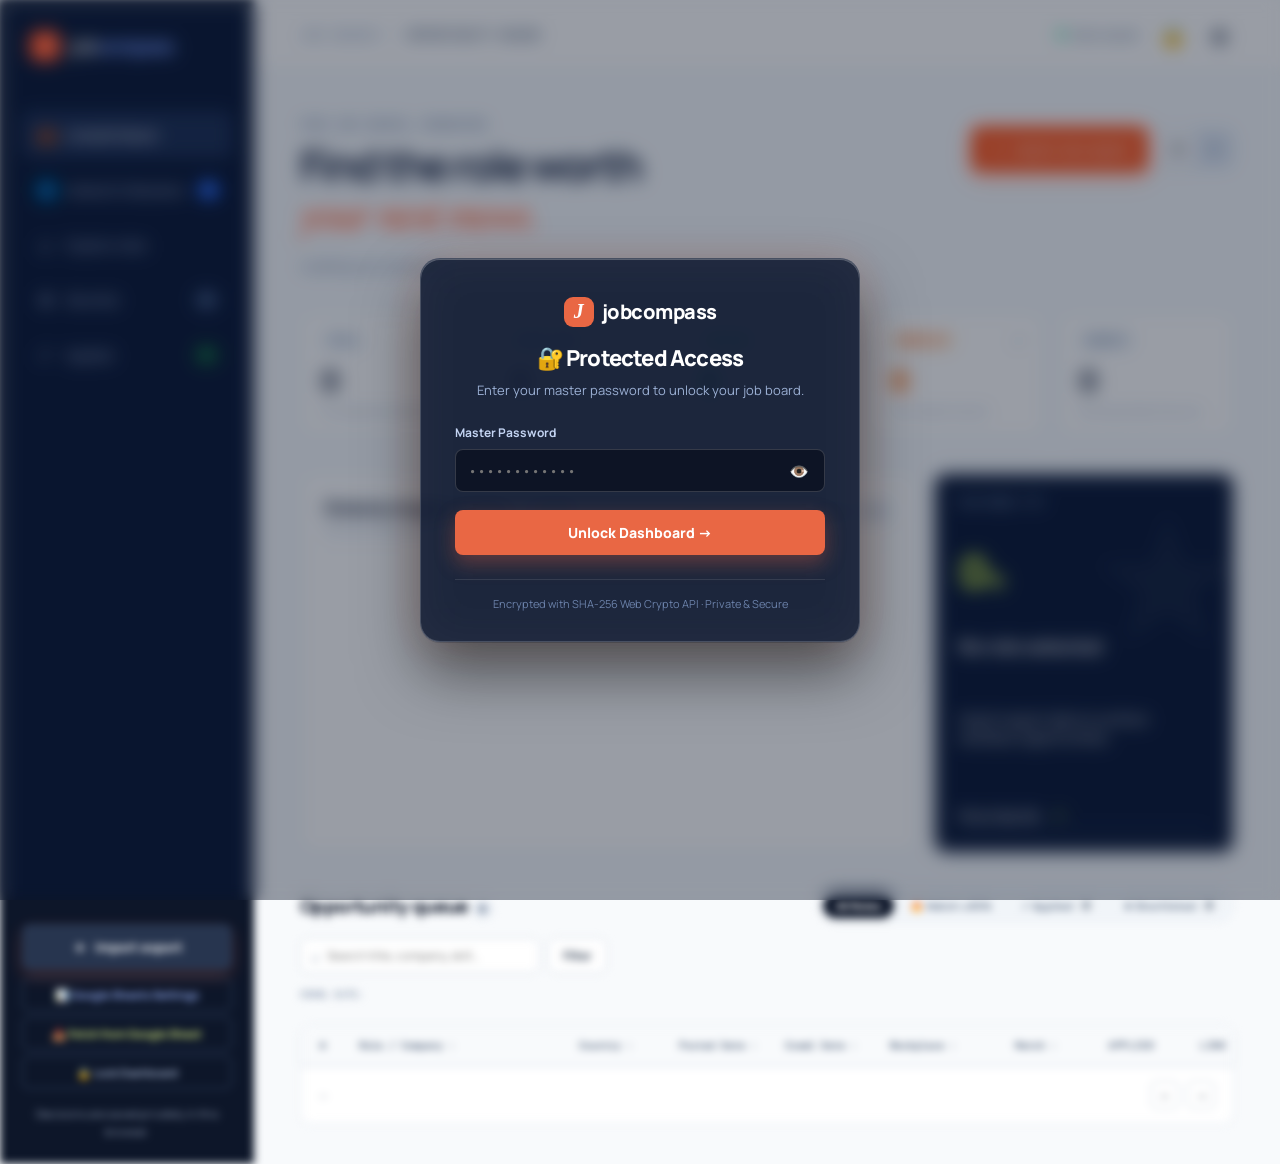
==== commit a60e3ffb: "feat: overhaul Indeed & Glassdoor crawler and integrate unified dashboards" ====
--- a/index.html
+++ b/index.html
@@ -16,7 +16,7 @@
         <a class="brand" href="#top" aria-label="Job Compass home"><span class="brand-mark">J</span><span>job<span>compass</span></span></a>
         <nav class="nav" aria-label="Main navigation">
           <a class="active" href="index.html" id="nav-overview-link"><span>💼</span> LinkedIn Board</a>
-          <a href="indeed_glassdoor.html" id="nav-ig-link"><span>🌐</span> Indeed & Glassdoor</a>
+          <a href="indeed_glassdoor.html" id="nav-ig-link"><span>🌐</span> Indeed & Glassdoor <b id="nav-ig-total" style="background:#2563eb; color:#ffffff; padding:1px 6px; border-radius:8px; font-size:11px; margin-left:auto;">0</b></a>
           <a href="#roles" id="nav-roles-link"><span>⌕</span> Explore roles</a>
           <a href="#shortlist" id="nav-shortlist-link"><span>★</span> Shortlist <b id="nav-shortlist">0</b></a>
           <a href="#applied" id="nav-applied-link"><span>✓</span> Applied <b id="nav-applied" class="nav-applied-badge">0</b></a>
@@ -147,6 +147,7 @@
           </div>
 
           <div class="filters-panel" id="filters-panel" hidden>
+            <label>Platform / Source<select id="source-filter"><option value="">All platforms</option><option value="LinkedIn">LinkedIn</option><option value="Indeed">Indeed</option><option value="Glassdoor">Glassdoor</option></select></label>
             <label>Country<select id="country-filter"><option value="">All countries</option></select></label>
             <label>Match Score<select id="score-filter"><option value="">Any score</option><option value="85">85%+ Top match</option><option value="70">70%+ Good match</option></select></label>
             <label>Workplace<select id="workplace-filter"><option value="">Any workplace</option></select></label>
--- a/styles.css
+++ b/styles.css
@@ -329,25 +329,32 @@
   .queue-master-bar { flex-direction: column; align-items: stretch; }
   .queue-center { overflow-x: auto; }
 }
-/* ── Source Badges (Indeed / Glassdoor) ── */
-.source-badge {
+/* ── Source Badges (LinkedIn / Indeed / Glassdoor) ── */
+.source-badge, .source-tag {
   display: inline-flex;
   align-items: center;
   gap: 4px;
-  padding: 4px 9px;
-  font-size: 11px;
+  padding: 2px 7px;
+  font-size: 10px;
   font-weight: 700;
   border-radius: 999px;
   text-transform: uppercase;
   letter-spacing: 0.04em;
+  vertical-align: middle;
+  margin-left: 6px;
 }
 .source-indeed {
   background: rgba(37, 99, 235, 0.12);
-  color: #2563eb;
-  border: 1px solid rgba(37, 99, 235, 0.25);
+  color: #3b82f6;
+  border: 1px solid rgba(59, 130, 246, 0.3);
 }
 .source-glassdoor {
   background: rgba(16, 185, 129, 0.12);
-  color: #059669;
-  border: 1px solid rgba(16, 185, 129, 0.25);
-}
+  color: #10b981;
+  border: 1px solid rgba(16, 185, 129, 0.3);
+}
+.source-linkedin {
+  background: rgba(10, 102, 194, 0.12);
+  color: #60a5fa;
+  border: 1px solid rgba(96, 165, 250, 0.3);
+}
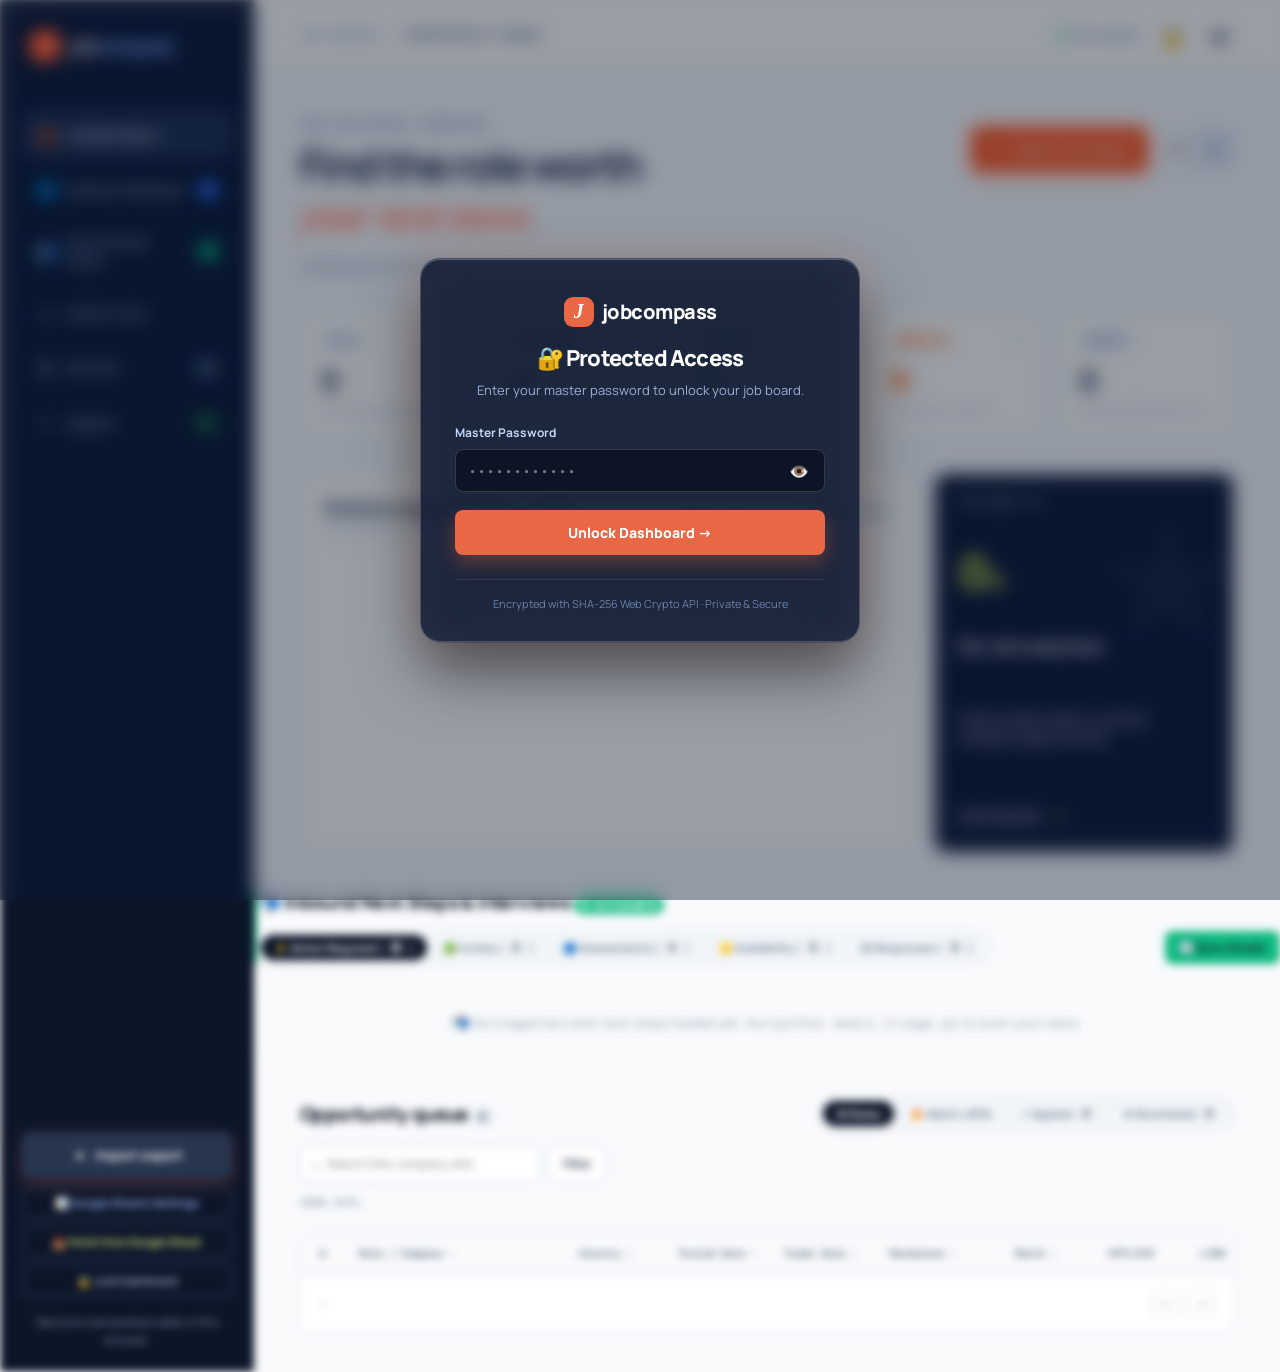
==== commit 65c17d1e: "feat: add email triage pipeline and Inbound Next Steps dashboard" ====
--- a/index.html
+++ b/index.html
@@ -17,6 +17,7 @@
         <nav class="nav" aria-label="Main navigation">
           <a class="active" href="index.html" id="nav-overview-link"><span>💼</span> LinkedIn Board</a>
           <a href="indeed_glassdoor.html" id="nav-ig-link"><span>🌐</span> Indeed & Glassdoor <b id="nav-ig-total" style="background:#2563eb; color:#ffffff; padding:1px 6px; border-radius:8px; font-size:11px; margin-left:auto;">0</b></a>
+          <a href="#inbound-pipeline" id="nav-inbound-link"><span>📬</span> Inbound Next Steps <b id="nav-nextsteps-count" style="background:#10b981; color:#ffffff; padding:1px 6px; border-radius:8px; font-size:11px; margin-left:auto;">0</b></a>
           <a href="#roles" id="nav-roles-link"><span>⌕</span> Explore roles</a>
           <a href="#shortlist" id="nav-shortlist-link"><span>★</span> Shortlist <b id="nav-shortlist">0</b></a>
           <a href="#applied" id="nav-applied-link"><span>✓</span> Applied <b id="nav-applied" class="nav-applied-badge">0</b></a>
@@ -117,6 +118,32 @@
             <p id="focus-company">Import export data to surface standout opportunities.</p>
             <button id="view-best-fit">Focus top role <span>→</span></button>
           </article>
+        </section>
+
+        <!-- 📬 INBOUND INTERVIEW & NEXT STEPS PIPELINE -->
+        <section class="inbound-section" id="inbound-pipeline" style="margin-bottom: 2rem;">
+          <div class="queue-master-bar" style="border-left: 3px solid #10b981;">
+            <div class="queue-left">
+              <h2>📬 Inbound Next Steps & Interviews <span class="queue-count-badge" id="inbound-count-badge" style="background:#10b981; color:#ffffff;">0 Actionable</span></h2>
+            </div>
+            <div class="queue-center">
+              <div class="status-tabs-bar" id="inbound-tabs-bar">
+                <button class="status-pill active" data-inbound-tab="next-steps" style="border-color: rgba(16,185,129,0.4);">⚡ Action Required (<b id="tab-inbound-action">0</b>)</button>
+                <button class="status-pill" data-inbound-tab="invites">🟢 Invites (<b id="tab-inbound-invites">0</b>)</button>
+                <button class="status-pill" data-inbound-tab="assessments">🔵 Assessments (<b id="tab-inbound-assessments">0</b>)</button>
+                <button class="status-pill" data-inbound-tab="inquiries">🟡 Availability (<b id="tab-inbound-inquiries">0</b>)</button>
+                <button class="status-pill" data-inbound-tab="all">All Responses (<b id="tab-inbound-all">0</b>)</button>
+              </div>
+            </div>
+            <div class="queue-right">
+              <button class="filter-button" id="scan-emails-btn" style="background:#10b981; color:#0f172a; font-weight:700; border:none;">🔄 Sync Emails</button>
+            </div>
+          </div>
+          <div id="inbound-cards-container" class="inbound-cards-grid" style="margin-top: 1rem; display: grid; grid-template-columns: repeat(auto-fill, minmax(360px, 1fr)); gap: 1rem;">
+            <div class="inbound-empty-card" style="grid-column: 1 / -1; padding: 2rem; background: rgba(255,255,255,0.03); border: 1px dashed rgba(255,255,255,0.15); border-radius: 12px; text-align: center; color: #94a3b8;">
+              <p style="margin: 0; font-size: 14px;">📬 No triaged recruiter next steps loaded yet. Run <code>python email_triage.py</code> to scan your inbox.</p>
+            </div>
+          </div>
         </section>
 
         <section class="roles-section" id="roles">
@@ -188,7 +215,7 @@
           <h2 id="auth-title">🔐 Protected Access</h2>
           <p id="auth-subtitle">Enter your master password to unlock your job board.</p>
         </div>
-        <form id="auth-form" onsubmit="return false;">
+        <form id="auth-form">
           <div class="auth-field">
             <label for="auth-password">Master Password</label>
             <div class="password-wrapper">
--- a/styles.css
+++ b/styles.css
@@ -358,3 +358,167 @@
   color: #60a5fa;
   border: 1px solid rgba(96, 165, 250, 0.3);
 }
+
+/* ── Inbound Pipeline Cards & Badges ── */
+.inbound-card {
+  background: #131d33;
+  border: 1px solid rgba(255, 255, 255, 0.08);
+  border-radius: 12px;
+  padding: 1.25rem;
+  display: flex;
+  flex-direction: column;
+  gap: 0.75rem;
+  transition: transform 0.2s ease, border-color 0.2s ease, box-shadow 0.2s ease;
+  position: relative;
+}
+.inbound-card:hover {
+  transform: translateY(-2px);
+  border-color: rgba(16, 185, 129, 0.4);
+  box-shadow: 0 8px 24px rgba(0, 0, 0, 0.35);
+}
+.inbound-card.is-interview {
+  border-left: 4px solid #10b981;
+}
+.inbound-card.is-assessment {
+  border-left: 4px solid #3b82f6;
+}
+.inbound-card.is-inquiry {
+  border-left: 4px solid #f59e0b;
+}
+.inbound-card.is-rejection {
+  border-left: 4px solid #ef4444;
+  opacity: 0.75;
+}
+.inbound-head {
+  display: flex;
+  align-items: flex-start;
+  justify-content: space-between;
+  gap: 0.5rem;
+}
+.inbound-company {
+  font-size: 1.05rem;
+  font-weight: 700;
+  color: #ffffff;
+  margin: 0;
+}
+.inbound-role {
+  font-size: 0.85rem;
+  color: #94a3b8;
+  margin: 0.15rem 0 0 0;
+}
+.inbound-badge {
+  display: inline-flex;
+  align-items: center;
+  gap: 4px;
+  padding: 3px 8px;
+  font-size: 11px;
+  font-weight: 700;
+  border-radius: 999px;
+  white-space: nowrap;
+}
+.badge-interview {
+  background: rgba(16, 185, 129, 0.15);
+  color: #10b981;
+  border: 1px solid rgba(16, 185, 129, 0.3);
+}
+.badge-assessment {
+  background: rgba(59, 130, 246, 0.15);
+  color: #60a5fa;
+  border: 1px solid rgba(59, 130, 246, 0.3);
+}
+.badge-inquiry {
+  background: rgba(245, 158, 11, 0.15);
+  color: #fbbf24;
+  border: 1px solid rgba(245, 158, 11, 0.3);
+}
+.badge-rejection {
+  background: rgba(239, 68, 68, 0.15);
+  color: #f87171;
+  border: 1px solid rgba(239, 68, 68, 0.3);
+}
+.badge-general {
+  background: rgba(148, 163, 184, 0.15);
+  color: #cbd5e1;
+  border: 1px solid rgba(148, 163, 184, 0.3);
+}
+.inbound-action-box {
+  background: rgba(0, 0, 0, 0.25);
+  border: 1px solid rgba(255, 255, 255, 0.06);
+  border-radius: 8px;
+  padding: 0.65rem 0.85rem;
+  font-size: 0.82rem;
+  color: #e2e8f0;
+  display: flex;
+  align-items: center;
+  gap: 0.5rem;
+}
+.inbound-action-box b {
+  color: #ffffff;
+}
+.inbound-snippet {
+  font-size: 0.8rem;
+  color: #94a3b8;
+  line-height: 1.45;
+  margin: 0;
+  display: -webkit-box;
+  -webkit-line-clamp: 2;
+  -webkit-box-orient: vertical;
+  overflow: hidden;
+}
+.inbound-meta {
+  display: flex;
+  align-items: center;
+  justify-content: space-between;
+  font-size: 0.75rem;
+  color: #64748b;
+  margin-top: auto;
+  padding-top: 0.5rem;
+  border-top: 1px solid rgba(255, 255, 255, 0.05);
+}
+.inbound-actions {
+  display: flex;
+  align-items: center;
+  gap: 0.5rem;
+  margin-top: 0.25rem;
+}
+.inbound-btn {
+  display: inline-flex;
+  align-items: center;
+  gap: 4px;
+  padding: 6px 12px;
+  font-size: 12px;
+  font-weight: 600;
+  border-radius: 6px;
+  text-decoration: none;
+  cursor: pointer;
+  transition: all 0.15s ease;
+  border: none;
+}
+.inbound-btn-primary {
+  background: #10b981;
+  color: #0f172a;
+}
+.inbound-btn-primary:hover {
+  background: #059669;
+  color: #ffffff;
+}
+.inbound-btn-reply {
+  background: rgba(255, 255, 255, 0.08);
+  color: #e2e8f0;
+  border: 1px solid rgba(255, 255, 255, 0.12);
+}
+.inbound-btn-reply:hover {
+  background: rgba(255, 255, 255, 0.15);
+  color: #ffffff;
+}
+.inbound-btn-done {
+  background: transparent;
+  color: #94a3b8;
+  margin-left: auto;
+  font-size: 11px;
+}
+.inbound-btn-done.is-done {
+  color: #10b981;
+  font-weight: 700;
+}
+
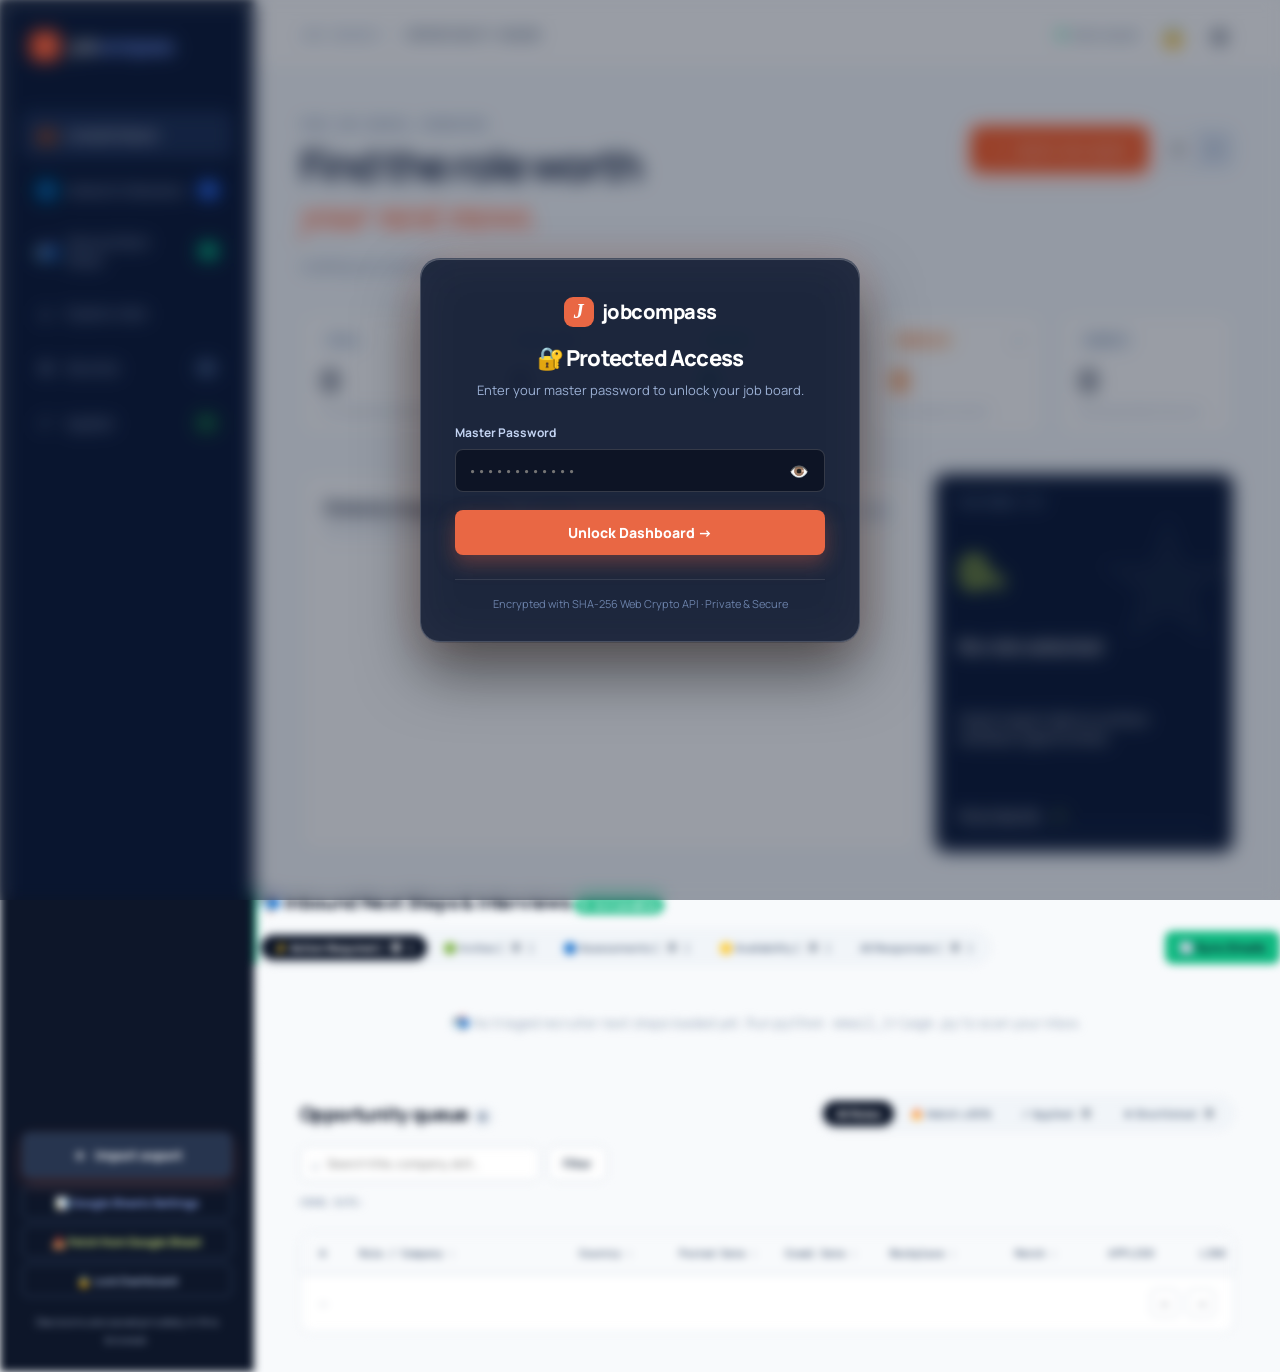
==== commit 6d4b28f6: "feat: add Full Email reader modal in dashboard for all triaged emails" ====
--- a/index.html
+++ b/index.html
@@ -237,6 +237,35 @@
       </div>
     </div>
 
+    <!-- Inbound Full Email Reader Modal -->
+    <div class="modal-overlay" id="inbound-email-modal" hidden>
+      <div class="modal-card" style="max-width: 780px; width: 92%; max-height: 88vh; display: flex; flex-direction: column;">
+        <header class="modal-header">
+          <div style="display: flex; align-items: center; gap: 8px;">
+            <span id="modal-email-icon" style="font-size: 20px;">📬</span>
+            <h3 id="modal-email-title" style="margin: 0; font-size: 16px; font-weight: 600;">Email Details</h3>
+          </div>
+          <button id="close-email-modal" aria-label="Close modal">×</button>
+        </header>
+        <div class="modal-body" style="overflow-y: auto; padding: 20px; display: flex; flex-direction: column; gap: 14px;">
+          <div class="email-modal-meta-grid" id="modal-email-meta"></div>
+          <div class="inbound-action-box" id="modal-email-action-box" style="margin: 0;"></div>
+          <div class="email-modal-body-container">
+            <h4 style="font-size: 11px; text-transform: uppercase; color: var(--text-muted); margin: 0 0 8px 0; letter-spacing: 0.5px;">Full Message:</h4>
+            <div id="modal-email-full-text" class="email-modal-body-text"></div>
+          </div>
+          <div id="modal-email-links-section" style="display: none;">
+            <h4 style="font-size: 11px; text-transform: uppercase; color: var(--text-muted); margin: 0 0 8px 0; letter-spacing: 0.5px;">Extracted Action Links:</h4>
+            <div id="modal-email-links-list" style="display: flex; flex-direction: column; gap: 6px;"></div>
+          </div>
+        </div>
+        <div class="modal-actions" id="modal-email-actions" style="padding: 14px 20px; border-top: 1px solid var(--border-color); background: rgba(0,0,0,0.2); display: flex; justify-content: space-between; align-items: center;">
+          <button id="close-email-modal-btn" class="filter-button" style="padding: 8px 16px;">Close</button>
+          <div id="modal-email-action-btns" style="display: flex; gap: 10px;"></div>
+        </div>
+      </div>
+    </div>
+
     <!-- Google Sheets Settings Modal -->
     <div class="modal-overlay" id="sheets-modal" hidden>
       <div class="modal-card">
--- a/styles.css
+++ b/styles.css
@@ -511,6 +511,15 @@
   background: rgba(255, 255, 255, 0.15);
   color: #ffffff;
 }
+.inbound-btn-view {
+  background: rgba(59, 130, 246, 0.15);
+  color: #60a5fa;
+  border: 1px solid rgba(59, 130, 246, 0.3);
+}
+.inbound-btn-view:hover {
+  background: rgba(59, 130, 246, 0.25);
+  color: #93c5fd;
+}
 .inbound-btn-done {
   background: transparent;
   color: #94a3b8;
@@ -522,3 +531,66 @@
   font-weight: 700;
 }
 
+/* Full Email Reader Modal Styles */
+.email-modal-meta-grid {
+  display: grid;
+  grid-template-columns: repeat(auto-fit, minmax(200px, 1fr));
+  gap: 10px;
+  background: rgba(255, 255, 255, 0.03);
+  padding: 12px 16px;
+  border-radius: 8px;
+  border: 1px solid var(--border-color);
+  font-size: 12px;
+}
+.email-modal-meta-item {
+  display: flex;
+  flex-direction: column;
+  gap: 2px;
+}
+.email-modal-meta-label {
+  color: var(--text-muted);
+  font-size: 11px;
+  text-transform: uppercase;
+  letter-spacing: 0.5px;
+}
+.email-modal-meta-val {
+  color: var(--text-color);
+  font-weight: 500;
+  word-break: break-all;
+}
+.email-modal-body-container {
+  background: rgba(15, 23, 42, 0.6);
+  border: 1px solid var(--border-color);
+  border-radius: 8px;
+  padding: 14px 16px;
+}
+.email-modal-body-text {
+  font-family: 'SF Pro Text', -apple-system, BlinkMacSystemFont, 'Segoe UI', Roboto, Helvetica, Arial, sans-serif;
+  font-size: 13.5px;
+  line-height: 1.65;
+  color: #cbd5e1;
+  white-space: pre-wrap;
+  word-break: break-word;
+  max-height: 420px;
+  overflow-y: auto;
+}
+.email-link-chip {
+  display: inline-flex;
+  align-items: center;
+  gap: 6px;
+  padding: 6px 10px;
+  background: rgba(59, 130, 246, 0.1);
+  border: 1px solid rgba(59, 130, 246, 0.25);
+  border-radius: 6px;
+  color: #60a5fa;
+  text-decoration: none;
+  font-size: 12px;
+  word-break: break-all;
+  transition: all 0.15s;
+}
+.email-link-chip:hover {
+  background: rgba(59, 130, 246, 0.2);
+  color: #93c5fd;
+  text-decoration: underline;
+}
+
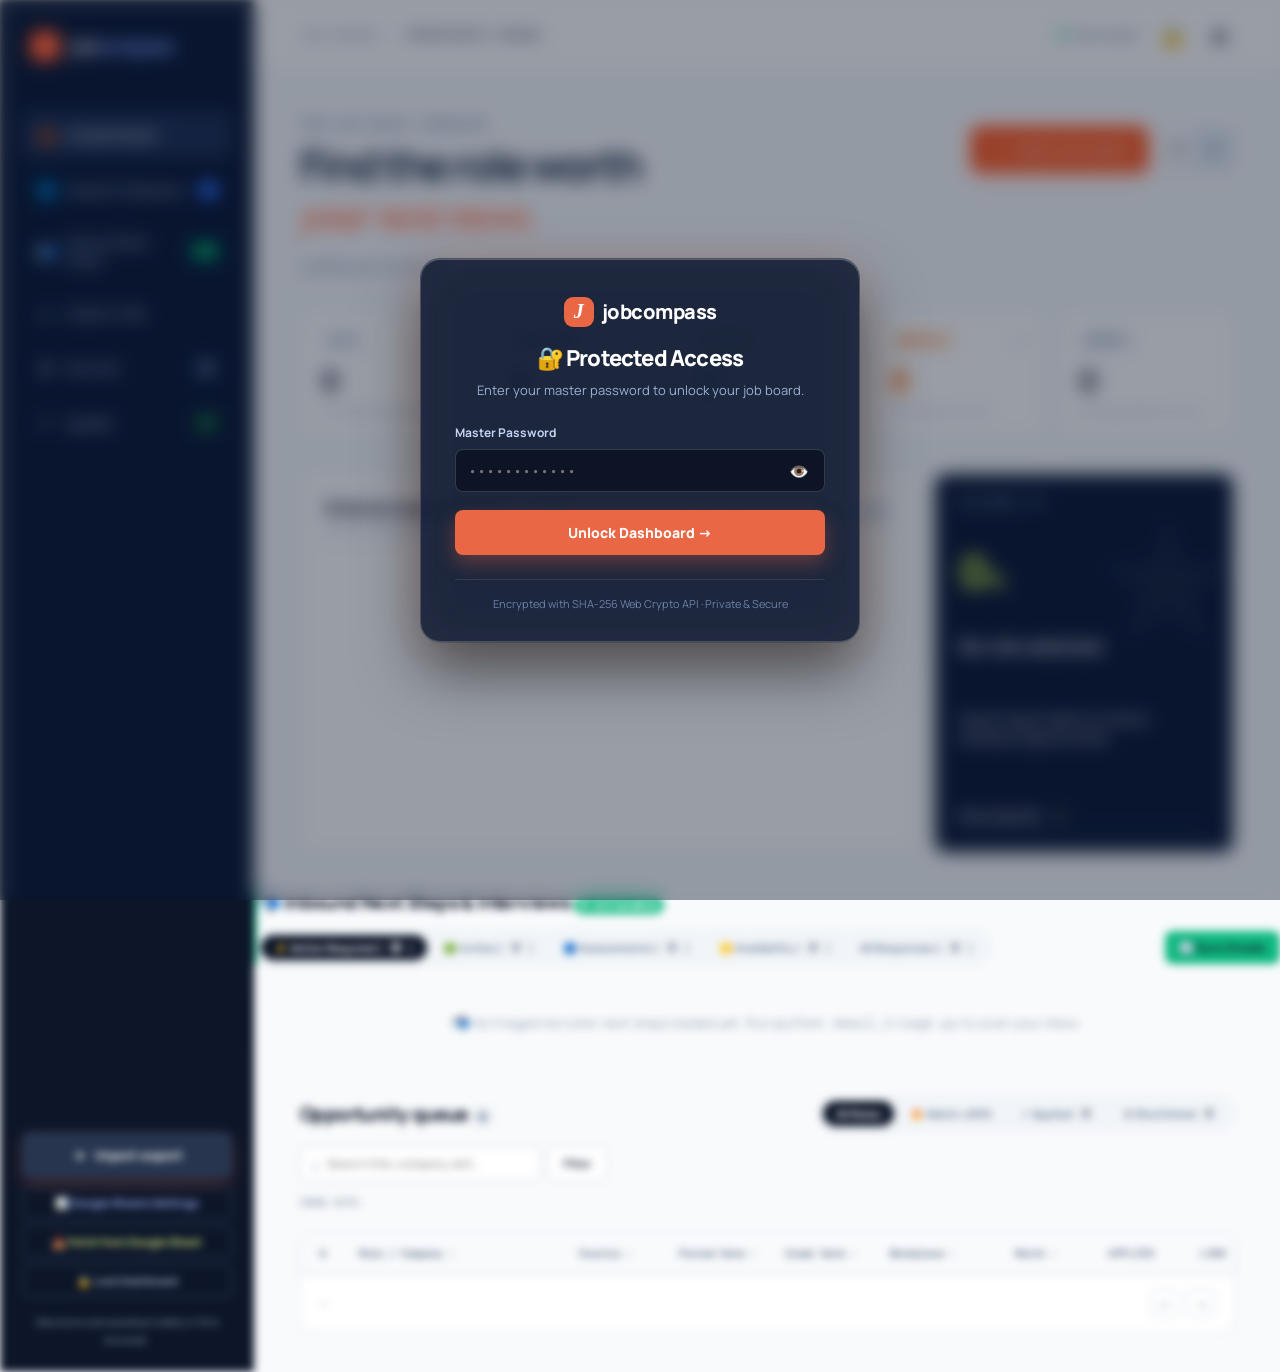
==== commit 95d15c17: "feat: add dedicated Inbound Pipeline page and fix Applied filter across boards" ====
--- a/index.html
+++ b/index.html
@@ -17,7 +17,7 @@
         <nav class="nav" aria-label="Main navigation">
           <a class="active" href="index.html" id="nav-overview-link"><span>💼</span> LinkedIn Board</a>
           <a href="indeed_glassdoor.html" id="nav-ig-link"><span>🌐</span> Indeed & Glassdoor <b id="nav-ig-total" style="background:#2563eb; color:#ffffff; padding:1px 6px; border-radius:8px; font-size:11px; margin-left:auto;">0</b></a>
-          <a href="#inbound-pipeline" id="nav-inbound-link"><span>📬</span> Inbound Next Steps <b id="nav-nextsteps-count" style="background:#10b981; color:#ffffff; padding:1px 6px; border-radius:8px; font-size:11px; margin-left:auto;">0</b></a>
+          <a href="inbound_pipeline.html" id="nav-inbound-link"><span>📬</span> Inbound Next Steps <b id="nav-nextsteps-count" style="background:#10b981; color:#0f172a; font-weight:800; padding:1px 6px; border-radius:8px; font-size:11px; margin-left:auto;">17</b></a>
           <a href="#roles" id="nav-roles-link"><span>⌕</span> Explore roles</a>
           <a href="#shortlist" id="nav-shortlist-link"><span>★</span> Shortlist <b id="nav-shortlist">0</b></a>
           <a href="#applied" id="nav-applied-link"><span>✓</span> Applied <b id="nav-applied" class="nav-applied-badge">0</b></a>
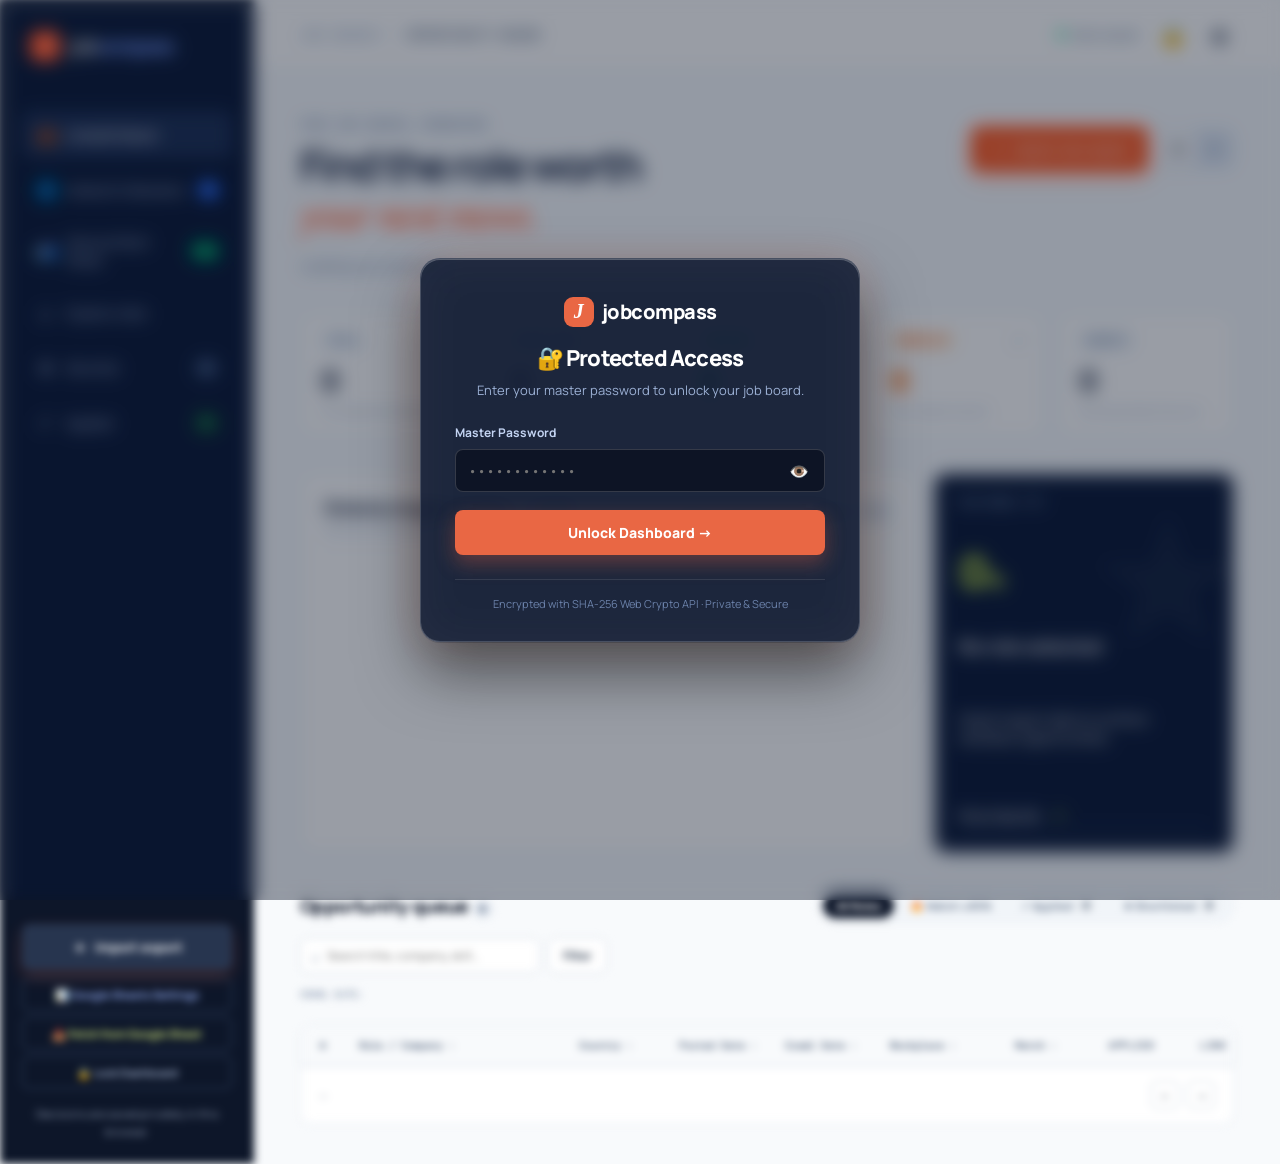
==== commit a1ee8132: "fix: remove bulky inbound section from main page body and route to dedicated inbound_pipeline.html" ====
--- a/index.html
+++ b/index.html
@@ -120,32 +120,6 @@
           </article>
         </section>
 
-        <!-- 📬 INBOUND INTERVIEW & NEXT STEPS PIPELINE -->
-        <section class="inbound-section" id="inbound-pipeline" style="margin-bottom: 2rem;">
-          <div class="queue-master-bar" style="border-left: 3px solid #10b981;">
-            <div class="queue-left">
-              <h2>📬 Inbound Next Steps & Interviews <span class="queue-count-badge" id="inbound-count-badge" style="background:#10b981; color:#ffffff;">0 Actionable</span></h2>
-            </div>
-            <div class="queue-center">
-              <div class="status-tabs-bar" id="inbound-tabs-bar">
-                <button class="status-pill active" data-inbound-tab="next-steps" style="border-color: rgba(16,185,129,0.4);">⚡ Action Required (<b id="tab-inbound-action">0</b>)</button>
-                <button class="status-pill" data-inbound-tab="invites">🟢 Invites (<b id="tab-inbound-invites">0</b>)</button>
-                <button class="status-pill" data-inbound-tab="assessments">🔵 Assessments (<b id="tab-inbound-assessments">0</b>)</button>
-                <button class="status-pill" data-inbound-tab="inquiries">🟡 Availability (<b id="tab-inbound-inquiries">0</b>)</button>
-                <button class="status-pill" data-inbound-tab="all">All Responses (<b id="tab-inbound-all">0</b>)</button>
-              </div>
-            </div>
-            <div class="queue-right">
-              <button class="filter-button" id="scan-emails-btn" style="background:#10b981; color:#0f172a; font-weight:700; border:none;">🔄 Sync Emails</button>
-            </div>
-          </div>
-          <div id="inbound-cards-container" class="inbound-cards-grid" style="margin-top: 1rem; display: grid; grid-template-columns: repeat(auto-fill, minmax(360px, 1fr)); gap: 1rem;">
-            <div class="inbound-empty-card" style="grid-column: 1 / -1; padding: 2rem; background: rgba(255,255,255,0.03); border: 1px dashed rgba(255,255,255,0.15); border-radius: 12px; text-align: center; color: #94a3b8;">
-              <p style="margin: 0; font-size: 14px;">📬 No triaged recruiter next steps loaded yet. Run <code>python email_triage.py</code> to scan your inbox.</p>
-            </div>
-          </div>
-        </section>
-
         <section class="roles-section" id="roles">
           <div class="queue-master-bar">
             <div class="queue-left">
@@ -237,35 +211,6 @@
       </div>
     </div>
 
-    <!-- Inbound Full Email Reader Modal -->
-    <div class="modal-overlay" id="inbound-email-modal" hidden>
-      <div class="modal-card" style="max-width: 780px; width: 92%; max-height: 88vh; display: flex; flex-direction: column;">
-        <header class="modal-header">
-          <div style="display: flex; align-items: center; gap: 8px;">
-            <span id="modal-email-icon" style="font-size: 20px;">📬</span>
-            <h3 id="modal-email-title" style="margin: 0; font-size: 16px; font-weight: 600;">Email Details</h3>
-          </div>
-          <button id="close-email-modal" aria-label="Close modal">×</button>
-        </header>
-        <div class="modal-body" style="overflow-y: auto; padding: 20px; display: flex; flex-direction: column; gap: 14px;">
-          <div class="email-modal-meta-grid" id="modal-email-meta"></div>
-          <div class="inbound-action-box" id="modal-email-action-box" style="margin: 0;"></div>
-          <div class="email-modal-body-container">
-            <h4 style="font-size: 11px; text-transform: uppercase; color: var(--text-muted); margin: 0 0 8px 0; letter-spacing: 0.5px;">Full Message:</h4>
-            <div id="modal-email-full-text" class="email-modal-body-text"></div>
-          </div>
-          <div id="modal-email-links-section" style="display: none;">
-            <h4 style="font-size: 11px; text-transform: uppercase; color: var(--text-muted); margin: 0 0 8px 0; letter-spacing: 0.5px;">Extracted Action Links:</h4>
-            <div id="modal-email-links-list" style="display: flex; flex-direction: column; gap: 6px;"></div>
-          </div>
-        </div>
-        <div class="modal-actions" id="modal-email-actions" style="padding: 14px 20px; border-top: 1px solid var(--border-color); background: rgba(0,0,0,0.2); display: flex; justify-content: space-between; align-items: center;">
-          <button id="close-email-modal-btn" class="filter-button" style="padding: 8px 16px;">Close</button>
-          <div id="modal-email-action-btns" style="display: flex; gap: 10px;"></div>
-        </div>
-      </div>
-    </div>
-
     <!-- Google Sheets Settings Modal -->
     <div class="modal-overlay" id="sheets-modal" hidden>
       <div class="modal-card">
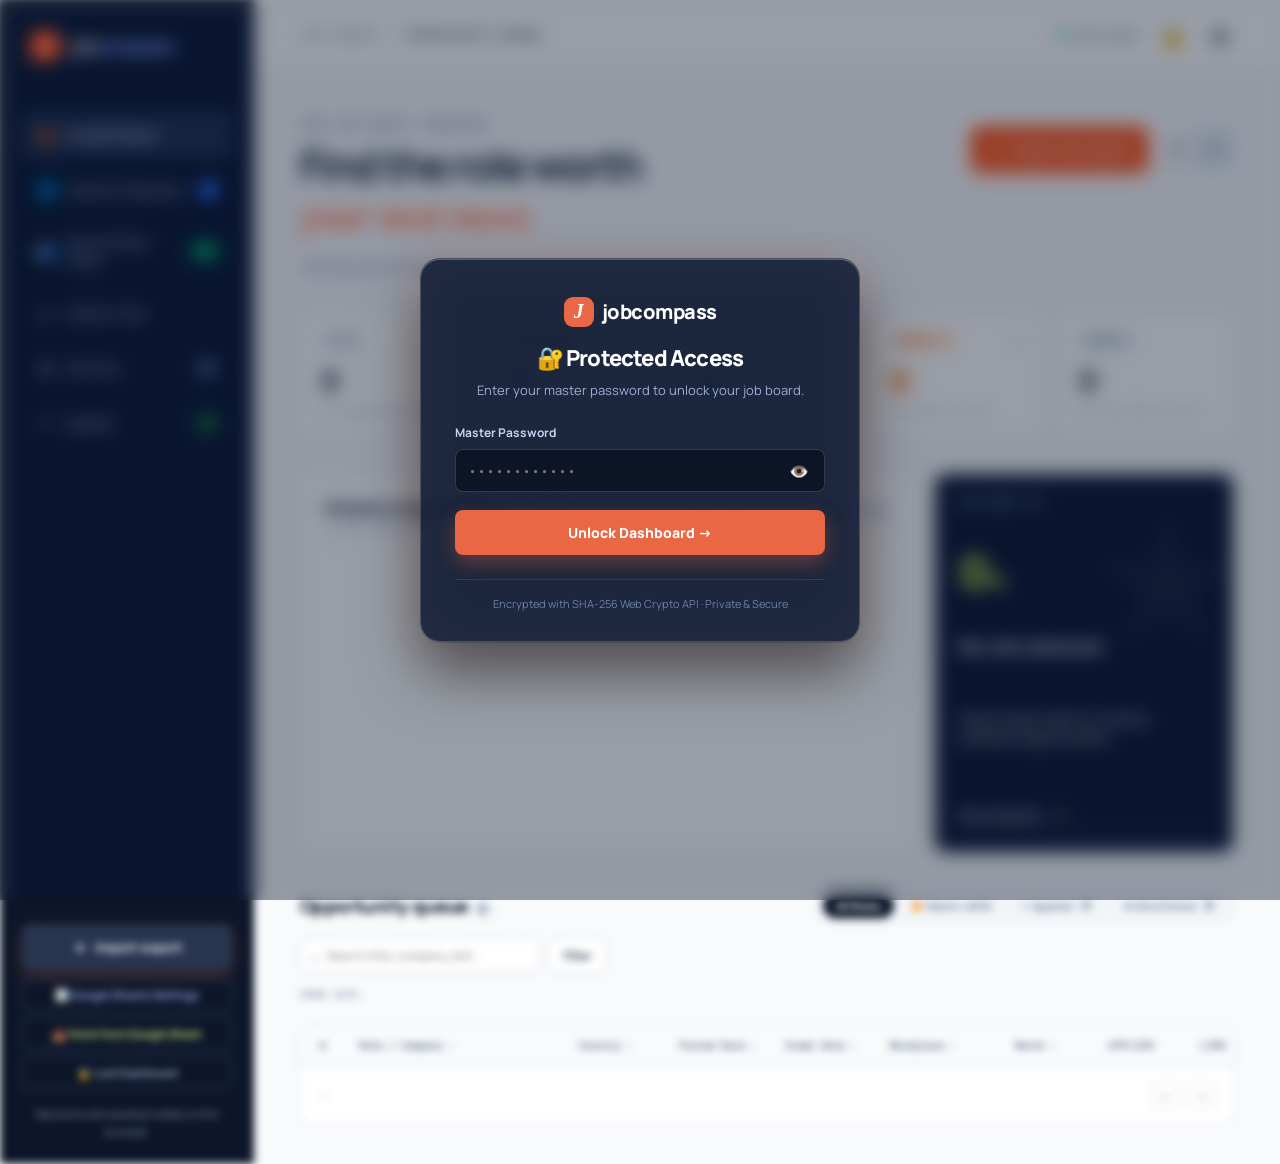
==== commit af260df6: "fix: remove all mock and dummy email data from pipeline datasets" ====
--- a/index.html
+++ b/index.html
@@ -17,7 +17,7 @@
         <nav class="nav" aria-label="Main navigation">
           <a class="active" href="index.html" id="nav-overview-link"><span>💼</span> LinkedIn Board</a>
           <a href="indeed_glassdoor.html" id="nav-ig-link"><span>🌐</span> Indeed & Glassdoor <b id="nav-ig-total" style="background:#2563eb; color:#ffffff; padding:1px 6px; border-radius:8px; font-size:11px; margin-left:auto;">0</b></a>
-          <a href="inbound_pipeline.html" id="nav-inbound-link"><span>📬</span> Inbound Next Steps <b id="nav-nextsteps-count" style="background:#10b981; color:#0f172a; font-weight:800; padding:1px 6px; border-radius:8px; font-size:11px; margin-left:auto;">17</b></a>
+          <a href="inbound_pipeline.html" id="nav-inbound-link"><span>📬</span> Inbound Next Steps <b id="nav-nextsteps-count" style="background:#10b981; color:#0f172a; font-weight:800; padding:1px 6px; border-radius:8px; font-size:11px; margin-left:auto;">12</b></a>
           <a href="#roles" id="nav-roles-link"><span>⌕</span> Explore roles</a>
           <a href="#shortlist" id="nav-shortlist-link"><span>★</span> Shortlist <b id="nav-shortlist">0</b></a>
           <a href="#applied" id="nav-applied-link"><span>✓</span> Applied <b id="nav-applied" class="nav-applied-badge">0</b></a>
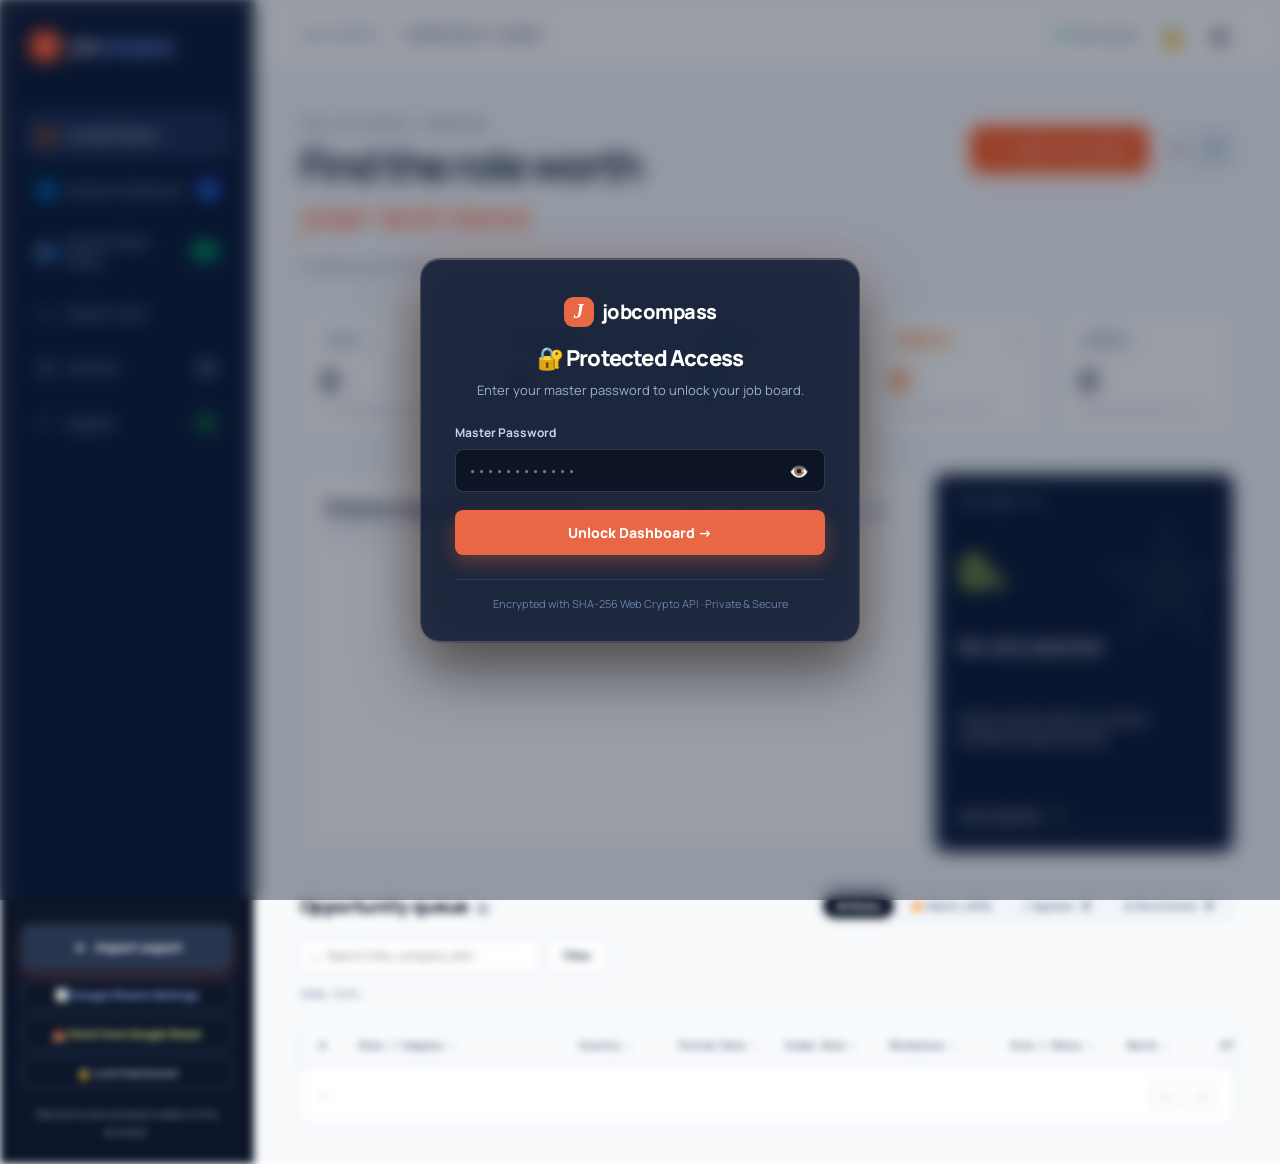
==== commit 1eb7ed4f: "feat: add visa sponsorship badges & filter across all boards, fix Google Sheets fetcher, and expand " ====
--- a/index.html
+++ b/index.html
@@ -154,6 +154,7 @@
             <label>Workplace<select id="workplace-filter"><option value="">Any workplace</option></select></label>
             <label>Job Posted<select id="posted-filter"><option value="">Any posted date</option><option value="1">Past 24 hours</option><option value="3">Past 3 days</option><option value="7">Past 7 days</option><option value="14">Past 14 days</option><option value="30">Past 30 days</option></select></label>
             <label>Crawl Date<select id="recent-filter"><option value="">All crawl dates</option><option value="1">Past 24 hours</option><option value="7">Past 7 days</option><option value="30">Past 30 days</option></select></label>
+            <label>Visa Sponsorship<select id="visa-filter"><option value="">All sponsorship</option><option value="Visa Sponsored">🛂 Visa Sponsored</option><option value="Relocation Provided">✈️ Relocation Provided</option><option value="Visa Mentioned">🌐 Visa Mentioned</option><option value="No Sponsorship">🚫 No Sponsorship</option></select></label>
             <label>Status<select id="status-filter"><option value="">All roles</option><option value="shortlisted">Shortlisted</option><option value="applied">Applied</option><option value="not-applied">Not Applied</option></select></label>
             <button class="clear-filters" id="clear-filters">Clear all</button>
           </div>
@@ -168,6 +169,7 @@
                   <th class="col-posted"><button data-sort="Posted Date">Posted Date ↕</button></th>
                   <th class="col-crawl"><button data-sort="Crawl Date">Crawl Date ↕</button></th>
                   <th class="col-workplace"><button data-sort="Remote / Workplace">Workplace ↕</button></th>
+                  <th class="col-visa"><button data-sort="Visa Sponsorship Mentioned">Visa / Reloc ↕</button></th>
                   <th class="col-match"><button data-sort="Match Score">Match ↕</button></th>
                   <th class="col-applied">Applied</th>
                   <th class="col-link">Link</th>
--- a/styles.css
+++ b/styles.css
@@ -436,6 +436,21 @@
   color: #f87171;
   border: 1px solid rgba(239, 68, 68, 0.3);
 }
+.badge-outreach {
+  background: rgba(249, 115, 22, 0.15);
+  color: #fb923c;
+  border: 1px solid rgba(249, 115, 22, 0.3);
+}
+.badge-alert {
+  background: rgba(168, 85, 247, 0.15);
+  color: #c084fc;
+  border: 1px solid rgba(168, 85, 247, 0.3);
+}
+.badge-confirmation {
+  background: rgba(100, 116, 139, 0.15);
+  color: #94a3b8;
+  border: 1px solid rgba(100, 116, 139, 0.3);
+}
 .badge-general {
   background: rgba(148, 163, 184, 0.15);
   color: #cbd5e1;
